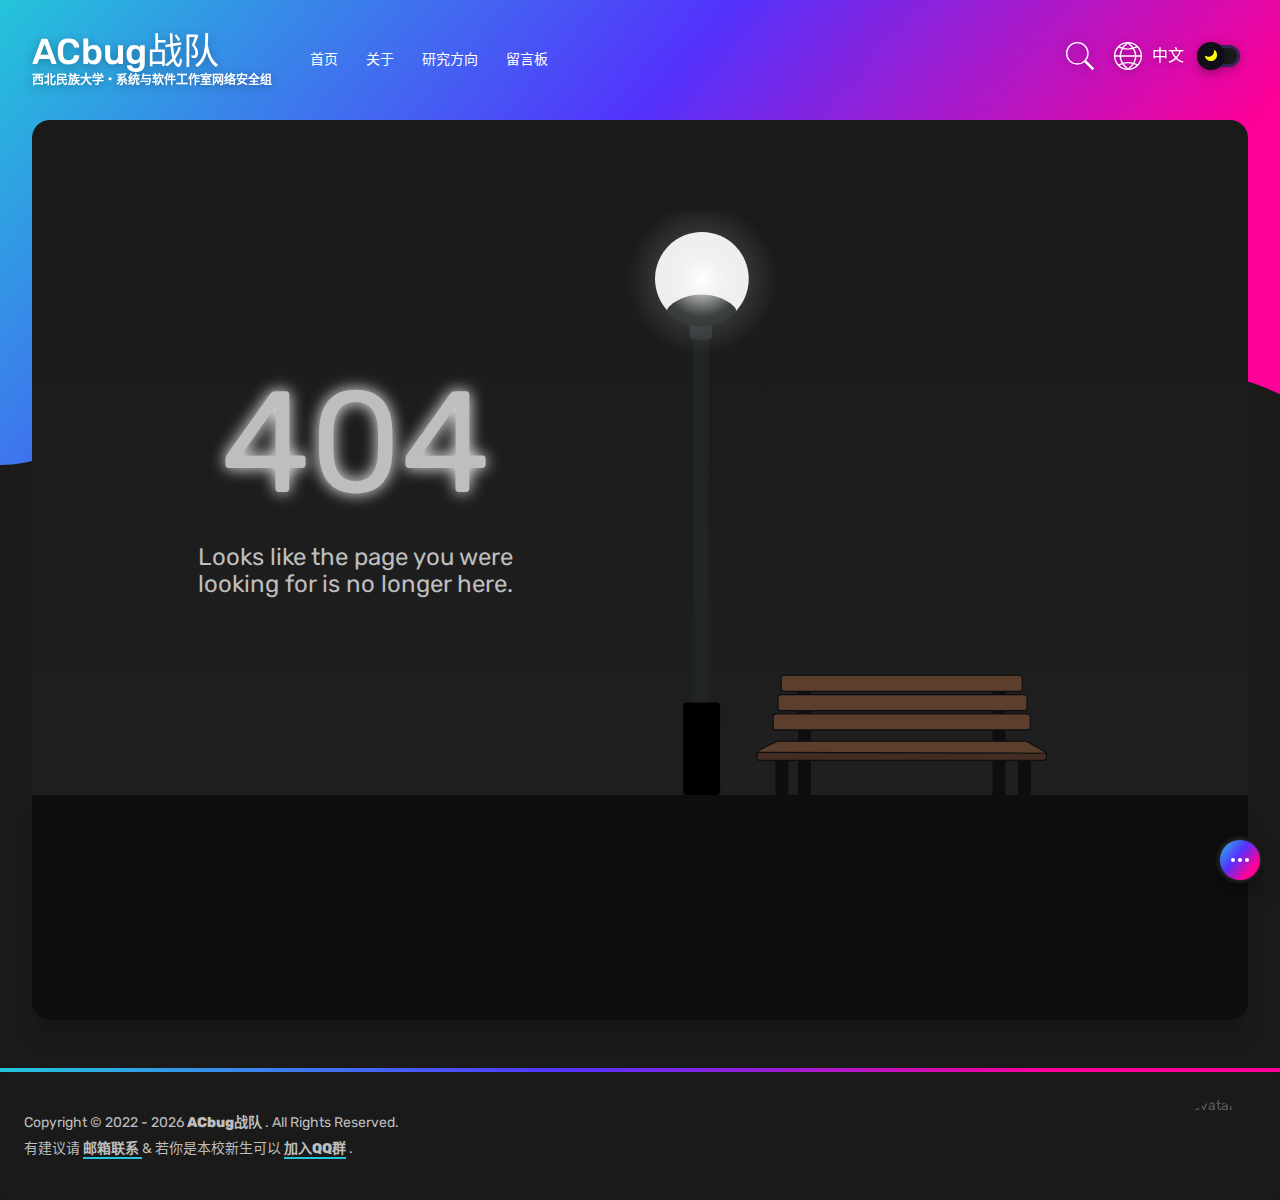
==== about/index.html @ 34d68b8b "Site updated: 2022-09-05 00:40:01" ====
<!DOCTYPE html><html lang="zh-CN"><head><meta charset="utf-8"><meta http-equiv="X-UA-Compatible" content="IE=edge"><meta name="viewport" content="width=device-width,initial-scale=1"><link rel="icon" href="/favicon.ico"><link href="/static/css/chunk-libs.eebac533.css" rel="stylesheet"><link href="/static/css/app.0d31776f.css" rel="stylesheet"><!-- hexo injector head_end start --><script rel="prefetch" async src="https://busuanzi.ibruce.info/busuanzi/2.3/busuanzi.pure.mini.js"></script><script rel="preload" src="https://cdn.bootcdn.net/ajax/libs/prism/1.23.0/components/prism-core.js" data-manual></script><script rel="preload" src="https://cdn.bootcdn.net/ajax/libs/prism/1.23.0/plugins/autoloader/prism-autoloader.js"></script><script rel="preload" src="https://cdn.bootcdn.net/ajax/libs/prism/1.23.0/plugins/toolbar/prism-toolbar.min.js"></script><script rel="preload" src="https://cdn.bootcdn.net/ajax/libs/prism/1.23.0/plugins/copy-to-clipboard/prism-copy-to-clipboard.min.js"></script><script rel="preload" src="https://cdn.bootcdn.net/ajax/libs/blueimp-md5/2.18.0/js/md5.min.js"></script><script rel="preload" src="https://cdn.bootcdn.net/ajax/libs/lodash.js/4.17.21/lodash.min.js"></script><link rel="stylesheet" href="https://cdn.bootcdn.net/ajax/libs/prism/1.23.0/themes/prism.min.css"/><link rel="stylesheet" href="https://cdn.bootcdn.net/ajax/libs/prism/1.23.0/plugins/toolbar/prism-toolbar.min.css"/><link rel="stylesheet" href="https://fonts.loli.net/css?family=Rubik" /><script rel="preload" src="https://img2.i-nmb.cn/Valine.min.js"></script><script rel="preload" src="https://img2.i-nmb.cn/av-min.js"></script><!-- hexo injector head_end end --><meta name="generator" content="Hexo 6.2.0"></head><body id="body-container"><noscript><strong>We're sorry but Aurora Blog doesn't work properly without JavaScript enabled. Please enable it to continue.</strong></noscript><div id="app"></div><script>(function(e){function t(t){for(var a,n,u=t[0],i=t[1],c=t[2],l=0,p=[];l<u.length;l++)n=u[l],Object.prototype.hasOwnProperty.call(o,n)&&o[n]&&p.push(o[n][0]),o[n]=0;for(a in i)Object.prototype.hasOwnProperty.call(i,a)&&(e[a]=i[a]);f&&f(t);while(p.length)p.shift()();return s.push.apply(s,c||[]),r()}function r(){for(var e,t=0;t<s.length;t++){for(var r=s[t],a=!0,n=1;n<r.length;n++){var u=r[n];0!==o[u]&&(a=!1)}a&&(s.splice(t--,1),e=i(i.s=r[0]))}return e}var a={},n={runtime:0},o={runtime:0},s=[];function u(e){return i.p+"static/js/"+({404:"404",about:"about",archives:"archives",categories:"categories",page:"page",post:"post",result:"result",tags:"tags"}[e]||e)+"."+{404:"00d640a8",about:"024aacd1",archives:"574ac664",categories:"90aa5475",page:"a02618ad",post:"cebfbaa4",result:"39470350",tags:"2ad613f5"}[e]+".js"}function i(t){if(a[t])return a[t].exports;var r=a[t]={i:t,l:!1,exports:{}};return e[t].call(r.exports,r,r.exports,i),r.l=!0,r.exports}i.e=function(e){var t=[],r={404:1,about:1,archives:1,categories:1,page:1,post:1,result:1,tags:1};n[e]?t.push(n[e]):0!==n[e]&&r[e]&&t.push(n[e]=new Promise((function(t,r){for(var a="static/css/"+({404:"404",about:"about",archives:"archives",categories:"categories",page:"page",post:"post",result:"result",tags:"tags"}[e]||e)+"."+{404:"1a6cd5bd",about:"32dfa3b0",archives:"c0d49bd5",categories:"10e2be12",page:"749ad047",post:"9f951a60",result:"10e2be12",tags:"10e2be12"}[e]+".css",o=i.p+a,s=document.getElementsByTagName("link"),u=0;u<s.length;u++){var c=s[u],l=c.getAttribute("data-href")||c.getAttribute("href");if("stylesheet"===c.rel&&(l===a||l===o))return t()}var p=document.getElementsByTagName("style");for(u=0;u<p.length;u++){c=p[u],l=c.getAttribute("data-href");if(l===a||l===o)return t()}var f=document.createElement("link");f.rel="stylesheet",f.type="text/css",f.onload=t,f.onerror=function(t){var a=t&&t.target&&t.target.src||o,s=new Error("Loading CSS chunk "+e+" failed.\n("+a+")");s.code="CSS_CHUNK_LOAD_FAILED",s.request=a,delete n[e],f.parentNode.removeChild(f),r(s)},f.href=o;var d=document.getElementsByTagName("head")[0];d.appendChild(f)})).then((function(){n[e]=0})));var a=o[e];if(0!==a)if(a)t.push(a[2]);else{var s=new Promise((function(t,r){a=o[e]=[t,r]}));t.push(a[2]=s);var c,l=document.createElement("script");l.charset="utf-8",l.timeout=120,i.nc&&l.setAttribute("nonce",i.nc),l.src=u(e);var p=new Error;c=function(t){l.onerror=l.onload=null,clearTimeout(f);var r=o[e];if(0!==r){if(r){var a=t&&("load"===t.type?"missing":t.type),n=t&&t.target&&t.target.src;p.message="Loading chunk "+e+" failed.\n("+a+": "+n+")",p.name="ChunkLoadError",p.type=a,p.request=n,r[1](p)}o[e]=void 0}};var f=setTimeout((function(){c({type:"timeout",target:l})}),12e4);l.onerror=l.onload=c,document.head.appendChild(l)}return Promise.all(t)},i.m=e,i.c=a,i.d=function(e,t,r){i.o(e,t)||Object.defineProperty(e,t,{enumerable:!0,get:r})},i.r=function(e){"undefined"!==typeof Symbol&&Symbol.toStringTag&&Object.defineProperty(e,Symbol.toStringTag,{value:"Module"}),Object.defineProperty(e,"__esModule",{value:!0})},i.t=function(e,t){if(1&t&&(e=i(e)),8&t)return e;if(4&t&&"object"===typeof e&&e&&e.__esModule)return e;var r=Object.create(null);if(i.r(r),Object.defineProperty(r,"default",{enumerable:!0,value:e}),2&t&&"string"!=typeof e)for(var a in e)i.d(r,a,function(t){return e[t]}.bind(null,a));return r},i.n=function(e){var t=e&&e.__esModule?function(){return e["default"]}:function(){return e};return i.d(t,"a",t),t},i.o=function(e,t){return Object.prototype.hasOwnProperty.call(e,t)},i.p="/",i.oe=function(e){throw console.error(e),e};var c=window["webpackJsonp"]=window["webpackJsonp"]||[],l=c.push.bind(c);c.push=t,c=c.slice();for(var p=0;p<c.length;p++)t(c[p]);var f=l;r()})([]);</script><script src="/static/js/chunk-libs.dc6146cd.js"></script><script src="/static/js/app.6d2c358d.js"></script></body></html>
---- static/css/chunk-libs.eebac533.css ----
/*! normalize.css v8.0.1 | MIT License | github.com/necolas/normalize.css */html{line-height:1.15;-webkit-text-size-adjust:100%}body{margin:0}main{display:block}h1{font-size:2em;margin:.67em 0}hr{box-sizing:content-box;height:0;overflow:visible}pre{font-family:monospace,monospace;font-size:1em}a{background-color:transparent}abbr[title]{border-bottom:none;text-decoration:underline;-webkit-text-decoration:underline dotted;text-decoration:underline dotted}b,strong{font-weight:bolder}code,kbd,samp{font-family:monospace,monospace;font-size:1em}small{font-size:80%}sub,sup{font-size:75%;line-height:0;position:relative;vertical-align:baseline}sub{bottom:-.25em}sup{top:-.5em}img{border-style:none}button,input,optgroup,select,textarea{font-family:inherit;font-size:100%;line-height:1.15;margin:0}button,input{overflow:visible}button,select{text-transform:none}[type=button],[type=reset],[type=submit],button{-webkit-appearance:button}[type=button]::-moz-focus-inner,[type=reset]::-moz-focus-inner,[type=submit]::-moz-focus-inner,button::-moz-focus-inner{border-style:none;padding:0}[type=button]:-moz-focusring,[type=reset]:-moz-focusring,[type=submit]:-moz-focusring,button:-moz-focusring{outline:1px dotted ButtonText}fieldset{padding:.35em .75em .625em}legend{box-sizing:border-box;color:inherit;display:table;max-width:100%;padding:0;white-space:normal}progress{vertical-align:baseline}textarea{overflow:auto}[type=checkbox],[type=radio]{box-sizing:border-box;padding:0}[type=number]::-webkit-inner-spin-button,[type=number]::-webkit-outer-spin-button{height:auto}[type=search]{-webkit-appearance:textfield;outline-offset:-2px}[type=search]::-webkit-search-decoration{-webkit-appearance:none}::-webkit-file-upload-button{-webkit-appearance:button;font:inherit}details{display:block}summary{display:list-item}[hidden],template{display:none}#nprogress{pointer-events:none}#nprogress .bar{background:#29d;position:fixed;z-index:1031;top:0;left:0;width:100%;height:2px}#nprogress .peg{display:block;position:absolute;right:0;width:100px;height:100%;box-shadow:0 0 10px #29d,0 0 5px #29d;opacity:1;transform:rotate(3deg) translateY(-4px)}#nprogress .spinner{display:block;position:fixed;z-index:1031;top:15px;right:15px}#nprogress .spinner-icon{width:18px;height:18px;box-sizing:border-box;border:2px solid transparent;border-top-color:#29d;border-left-color:#29d;border-radius:50%;-webkit-animation:nprogress-spinner .4s linear infinite;animation:nprogress-spinner .4s linear infinite}.nprogress-custom-parent{overflow:hidden;position:relative}.nprogress-custom-parent #nprogress .bar,.nprogress-custom-parent #nprogress .spinner{position:absolute}@-webkit-keyframes nprogress-spinner{0%{-webkit-transform:rotate(0deg)}to{-webkit-transform:rotate(1turn)}}@keyframes nprogress-spinner{0%{transform:rotate(0deg)}to{transform:rotate(1turn)}}
---- static/css/app.0d31776f.css ----
:root{--max-width:1600px;--gap:2rem;--main-gradient:linear-gradient(130deg,#24c6dc,#5433ff 41.07%,#f09 76.05%);--theme-transition:all 250ms ease}.theme-light{--background-primary:#f1f3f9;--background-primary-alt:#fafafa;--background-secondary:#fff;--background-secondary-alt:#2e3236;--background-trans:rgba(0,0,0,0.15);--text-bright:#000;--text-normal:#333;--text-accent:#e93796;--text-sub-accent:#547ce7;--text-faint:#b2b2b2;--text-dim:#858585;--text-title-h1:#333;--text-title-h2:#333;--text-title-h3:#333;--text-title-h4:#333;--text-title-h5:#333;--text-link:#b4b4b4;--text-a:#db4d52;--text-a-hover:#db4d52;--bg-accent-55:rgba(244,86,157,0.55);--bg-sub-accent-55:rgba(13,185,215,0.55);--bg-accent-05:rgba(244,86,157,0.05);--strong-gradient:linear-gradient(62deg,#188bfd,#a03bff)!important;--gradient-cover:linear-gradient(90deg,hsla(0,0%,98%,0),hsla(0,0%,98%,0.013) 8.1%,hsla(0,0%,98%,0.049) 15.5%,hsla(0,0%,98%,0.104) 22.5%,hsla(0,0%,98%,0.175) 29%,hsla(0,0%,98%,0.259) 35.3%,hsla(0,0%,98%,0.352) 41.2%,hsla(0,0%,98%,0.45) 47.1%,hsla(0,0%,98%,0.55) 52.9%,hsla(0,0%,98%,0.648) 58.8%,hsla(0,0%,98%,0.741) 64.7%,hsla(0,0%,98%,0.825) 71%,hsla(0,0%,98%,0.896) 77.5%,hsla(0,0%,98%,0.951) 84.5%,hsla(0,0%,98%,0.987) 91.9%,var(--background-secondary));--article-cover:linear-gradient(180deg,hsla(0,0%,98%,0),hsla(0,0%,98%,0.013) 8.1%,hsla(0,0%,98%,0.049) 15.5%,hsla(0,0%,98%,0.104) 22.5%,hsla(0,0%,98%,0.175) 29%,hsla(0,0%,98%,0.259) 35.3%,hsla(0,0%,98%,0.352) 41.2%,hsla(0,0%,98%,0.45) 47.1%,hsla(0,0%,98%,0.55) 52.9%,hsla(0,0%,98%,0.648) 58.8%,hsla(0,0%,98%,0.741) 64.7%,hsla(0,0%,98%,0.825) 71%,hsla(0,0%,98%,0.896) 77.5%,hsla(0,0%,98%,0.951) 84.5%,hsla(0,0%,98%,0.987) 91.9%,var(--background-secondary));--accent-shadow:0 20px 25px -5px rgba(232,57,255,0.06),0 10px 10px -5px rgba(53,11,59,0.1);--sub-accent-shadow:0 20px 25px -5px rgba(71,190,255,0.06),0 10px 10px -5px rgba(11,42,59,0.1);--search-modal-key-gradient:linear-gradient(-225deg,#d5dbe4,#f8f8f8);--search-modal-key-shadow:inset 0 -2px 0 0 #cdcde6,inset 0 0 1px 1px #fff,0 1px 2px 1px rgba(30,35,90,0.4);--custom-quote-tip:#7343d5;--custom-quote-warning:#e98503;--custom-quote-danger:#dd2500;--custom-quote:#e93796}.theme-dark,.theme-light{--trans-ease:all 250ms ease}.theme-dark{--background-primary:#1a1a1a;--background-primary-alt:#0d0b12;--background-secondary:#212121;--background-secondary-alt:#0d0b12;--background-trans:hsla(0,0%,100%,0.15);--skeleton-bg:#2e2e2e;--skeleton-hl:#363636;--text-bright:#fff;--text-normal:#bebebe;--text-accent:#0fb6d6;--text-sub-accent:#f4569d;--text-dim:#6d6d6d;--text-faint:#7aa2f7;--text-title-h1:var(--text-accent);--text-title-h2:#cbdbe5;--text-title-h3:#cbdbe5;--text-title-h4:#cbdbe5;--text-title-h5:#cbdbe5;--text-link:#b4b4b4;--text-a:#6bcafb;--text-a-hover:#6bcafb;--bg-sub-accent-55:rgba(244,86,157,0.55);--bg-accent-55:rgba(13,185,215,0.55);--bg-accent-05:rgba(14,210,247,0.05);--strong-gradient:linear-gradient(62deg,#87c2fd,#dcb9fc)!important;--gradient-cover:linear-gradient(90deg,rgba(33,33,33,0),rgba(33,33,33,0.013) 8.1%,rgba(33,33,33,0.049) 15.5%,rgba(33,33,33,0.104) 22.5%,rgba(33,33,33,0.175) 29%,rgba(33,33,33,0.259) 35.3%,rgba(33,33,33,0.352) 41.2%,rgba(33,33,33,0.45) 47.1%,rgba(33,33,33,0.55) 52.9%,rgba(33,33,33,0.648) 58.8%,rgba(33,33,33,0.741) 64.7%,rgba(33,33,33,0.825) 71%,rgba(33,33,33,0.896) 77.5%,rgba(33,33,33,0.951) 84.5%,rgba(33,33,33,0.987) 91.9%,var(--background-secondary));--article-cover:linear-gradient(180deg,rgba(33,33,33,0),rgba(33,33,33,0.013) 8.1%,rgba(33,33,33,0.049) 15.5%,rgba(33,33,33,0.104) 22.5%,rgba(33,33,33,0.175) 29%,rgba(33,33,33,0.259) 35.3%,rgba(33,33,33,0.352) 41.2%,rgba(33,33,33,0.45) 47.1%,rgba(33,33,33,0.55) 52.9%,rgba(33,33,33,0.648) 58.8%,rgba(33,33,33,0.741) 64.7%,rgba(33,33,33,0.825) 71%,rgba(33,33,33,0.896) 77.5%,rgba(33,33,33,0.951) 84.5%,rgba(33,33,33,0.987) 91.9%,var(--background-secondary));--accent-shadow:0 20px 25px -5px rgba(11,42,59,0.35),0 10px 10px -5px rgba(11,42,59,0.14);--sub-accent-shadow:0 20px 25px -5px rgba(53,11,59,0.35),0 10px 10px -5px rgba(53,11,59,0.14);--search-modal-key-gradient:linear-gradient(-225deg,#3f3e3e,#2c2c2c);--search-modal-key-shadow:inset 0 -2px 0 0 #363636,inset 0 0 1px 1px #2e2e2e,0 1px 2px 1px rgba(30,35,90,0.4);--custom-quote-tip:#8d53ff;--custom-quote-warning:#cbcb00;--custom-quote-danger:#dd2500;--custom-quote:#5dc3d9}.ob-text-bright{color:var(--text-bright)}.ob-drop-shadow{filter:drop-shadow(0 2px 5px rgba(0,0,0,.3))}.ob-hz-thumbnail{max-width:120%}.ob-gradient-plate{width:calc(100% - .5rem);height:calc(100% - .5rem);margin:.25rem}.ob-gradient-cut-plate{top:8%;width:calc(100% - .5rem);height:calc(92% - .5rem);margin:.25rem}.ob-avatar{height:7rem;width:7rem}.footer-avatar,.ob-avatar{margin:0;--tw-shadow:0 20px 25px -5px rgba(0,0,0,0.1),0 10px 10px -5px rgba(0,0,0,0.04);box-shadow:var(--tw-ring-offset-shadow,0 0 transparent),var(--tw-ring-shadow,0 0 transparent),var(--tw-shadow)}.footer-avatar{height:5rem;opacity:.4;width:5rem}.diamond-avatar{-webkit-clip-path:polygon(50% 3%,91% 25%,91% 75%,50% 97%,9% 75%,9% 25%);clip-path:polygon(50% 3%,91% 25%,91% 75%,50% 97%,9% 75%,9% 25%)}.circle-avatar{border-radius:9999px}.circle-avatar,.rounded-avatar{border-color:var(--background-primary);border-width:6px}.rounded-avatar{border-radius:1rem}.animation-text{-webkit-background-clip:text;-webkit-text-fill-color:transparent;-webkit-box-decoration-break:clone;background-color:#ccc;background-image:linear-gradient(90deg,#ccc,#fff,#ccc);-webkit-animation:SkeletonLoading 1.5s ease-in-out 0s infinite normal none running;animation:SkeletonLoading 1.5s ease-in-out 0s infinite normal none running}.inverted-main-grid,.main-grid{display:flex;flex-direction:column}@media (min-width:1024px){.main-grid{display:grid;gap:var(--gap);grid-template-columns:minmax(0,1fr) 320px}.inverted-main-grid{display:grid;gap:var(--gap);grid-template-columns:245px minmax(0,1fr)}}.tab{background-color:var(--background-secondary);border-radius:1rem;display:flex;flex-direction:row;flex-wrap:wrap;margin-bottom:2rem;overflow-y:hidden;padding-left:1.5rem;padding-right:3rem;--tw-shadow:0 4px 6px -1px rgba(0,0,0,0.1),0 2px 4px -1px rgba(0,0,0,0.06);box-shadow:var(--tw-ring-offset-shadow,0 0 transparent),var(--tw-ring-shadow,0 0 transparent),var(--tw-shadow);height:3.5rem;transition:height .4s ease}.tab.expanded-tab{overflow-y:initial;height:auto}.tab li{cursor:pointer;margin-top:1rem;margin-bottom:1rem;margin-right:.75rem}.tab li:hover{opacity:.5}.tab li.active{--tw-shadow:0 10px 15px -3px rgba(0,0,0,0.1),0 4px 6px -2px rgba(0,0,0,0.05);box-shadow:var(--tw-ring-offset-shadow,0 0 transparent),var(--tw-ring-shadow,0 0 transparent),var(--tw-shadow);--tw-text-opacity:1;color:rgba(255,255,255,var(--tw-text-opacity));text-shadow:0 2px 2px rgba(0,0,0,.5)}.tab li span{background-color:var(--background-primary);border-top-left-radius:.375rem;border-bottom-left-radius:.375rem;font-size:.875rem;line-height:1.25rem;padding-top:.5rem;padding-bottom:.5rem;padding-left:.75rem;padding-right:.75rem;text-align:center;white-space:nowrap}.tab li span.first-tab{border-radius:.375rem;padding-left:1.5rem;padding-right:1.5rem}.tab li b{background-color:var(--background-primary);border-top-right-radius:.375rem;border-bottom-right-radius:.375rem;font-size:.875rem;line-height:1.25rem;opacity:.7;padding-top:.5rem;padding-bottom:.5rem;padding-left:.5rem;padding-right:.5rem;text-align:center;color:var(--text-accent);white-space:nowrap}.tab-expander{cursor:pointer;position:absolute;top:1.25rem;right:1.25rem;stroke:currentColor;color:var(--text-bright);opacity:.8}.tab-expander:hover{opacity:.5}.tab-expander svg{transition:transform .4s ease}.tab-expander.expanded svg{transform:rotate(180deg)}#loading-bar-wrapper #nprogress{pointer-events:none}#loading-bar-wrapper #nprogress .bar{background:var(--main-gradient);position:absolute;z-index:3000;top:0;left:0;width:100%;height:8px}#loading-bar-wrapper #nprogress .peg{display:none;position:absolute;right:0;width:100px;height:8px;opacity:0;box-shadow:none;transform:rotate(3deg) translateY(-4px)}#loading-bar-wrapper #nprogress .spinner{display:block;position:fixed;z-index:3000;top:15px;right:15px}#loading-bar-wrapper #nprogress .spinner-icon{width:18px;height:18px;box-sizing:border-box;border:2px solid transparent;border-top-color:var(--text-accent);border-left-color:var(--text-accent);border-radius:50%;-webkit-animation:nprogress-spinner .4s linear infinite;animation:nprogress-spinner .4s linear infinite}@-webkit-keyframes nprogress-spinner{to{-webkit-transform:rotate(1turn)}0%{transform:rotate(0)}to{transform:rotate(1turn)}}#loading-bar-wrapper{position:fixed;width:100px;top:8px;left:50%;transform:translateX(-50%);height:8px;border-radius:8px;z-index:2000;background:transparent;overflow:hidden}#loading-bar-wrapper.nprogress-custom-parent{background:var(--background-secondary);box-shadow:0 1px 2px 0 rgba(0,0,0,.1)}a:hover{opacity:.5}a{transition-property:all;transition-timing-function:cubic-bezier(.4,0,.2,1);transition-duration:.15s}

/*! tailwindcss v2.1.2 | MIT License | https://tailwindcss.com */

/*! modern-normalize v1.1.0 | MIT License | https://github.com/sindresorhus/modern-normalize */html{-moz-tab-size:4;-o-tab-size:4;tab-size:4;line-height:1.15;-webkit-text-size-adjust:100%}body{margin:0;font-family:system-ui,-apple-system,Segoe UI,Roboto,Helvetica,Arial,sans-serif,Apple Color Emoji,Segoe UI Emoji}hr{height:0;color:inherit}abbr[title]{-webkit-text-decoration:underline dotted;text-decoration:underline dotted}b,strong{font-weight:bolder}code,kbd,pre,samp{font-family:ui-monospace,SFMono-Regular,Consolas,Liberation Mono,Menlo,monospace;font-size:1em}small{font-size:80%}sub,sup{font-size:75%;line-height:0;position:relative;vertical-align:baseline}sub{bottom:-.25em}sup{top:-.5em}table{text-indent:0;border-color:inherit}button,input,optgroup,select,textarea{font-family:inherit;font-size:100%;line-height:1.15;margin:0}button,select{text-transform:none}[type=button],[type=reset],button{-webkit-appearance:button}legend{padding:0}progress{vertical-align:baseline}[type=search]{-webkit-appearance:textfield;outline-offset:-2px}summary{display:list-item}blockquote,dd,dl,figure,h1,h2,h3,h4,h5,h6,hr,p,pre{margin:0}button{background-color:transparent;background-image:none}button:focus{outline:1px dotted;outline:5px auto -webkit-focus-ring-color}fieldset,ol,ul{margin:0;padding:0}ol,ul{list-style:none}html{font-family:ui-sans-serif,system-ui,-apple-system,BlinkMacSystemFont,Segoe UI,Roboto,Helvetica Neue,Arial,Noto Sans,sans-serif,Apple Color Emoji,Segoe UI Emoji,Segoe UI Symbol,Noto Color Emoji;line-height:1.5}body{font-family:inherit;line-height:inherit}*,:after,:before{box-sizing:border-box;border-width:0;border-style:solid;border-color:#e5e7eb}hr{border-top-width:1px}img{border-style:solid}textarea{resize:vertical}input::-moz-placeholder,textarea::-moz-placeholder{opacity:1;color:#9ca3af}input:-ms-input-placeholder,textarea:-ms-input-placeholder{opacity:1;color:#9ca3af}input::placeholder,textarea::placeholder{opacity:1;color:#9ca3af}button{cursor:pointer}table{border-collapse:collapse}h1,h2,h3,h4,h5,h6{font-size:inherit;font-weight:inherit}a{color:inherit;text-decoration:inherit}button,input,optgroup,select,textarea{padding:0;line-height:inherit;color:inherit}code,kbd,pre,samp{font-family:ui-monospace,SFMono-Regular,Menlo,Monaco,Consolas,Liberation Mono,Courier New,monospace}audio,canvas,embed,iframe,img,object,svg,video{display:block;vertical-align:middle}img,video{max-width:100%;height:auto}.container{width:100%}@media (min-width:640px){.container{max-width:640px}}@media (min-width:768px){.container{max-width:768px}}@media (min-width:1024px){.container{max-width:1024px}}@media (min-width:1280px){.container{max-width:1280px}}@media (min-width:1536px){.container{max-width:1536px}}.article-container{border-radius:1rem;height:100%;list-style-type:none;position:relative}.article-container:hover .article-tag{transform:translateY(-60%)}.article-container:hover .article,.article-container:hover .feature-article{transform:scale(1.015)}.article-container .article-tag{border-radius:.375rem;display:flex;align-items:flex-start;font-weight:700;font-size:.875rem;line-height:1.25rem;padding-left:.25rem;padding-right:.25rem;padding-top:.25rem;padding-bottom:.75rem;position:absolute;left:1.5rem;top:-.25rem;--tw-shadow:0 10px 15px -3px rgba(0,0,0,0.1),0 4px 6px -2px rgba(0,0,0,0.05);box-shadow:var(--tw-ring-offset-shadow,0 0 transparent),var(--tw-ring-shadow,0 0 transparent),var(--tw-shadow);--tw-text-opacity:1;color:rgba(255,255,255,var(--tw-text-opacity));text-transform:uppercase;--tw-translate-x:0;--tw-translate-y:0;--tw-rotate:0;--tw-skew-x:0;--tw-skew-y:0;--tw-scale-x:1;--tw-scale-y:1;transform:translateX(var(--tw-translate-x)) translateY(var(--tw-translate-y)) rotate(var(--tw-rotate)) skewX(var(--tw-skew-x)) skewY(var(--tw-skew-y)) scaleX(var(--tw-scale-x)) scaleY(var(--tw-scale-y));background:var(--main-gradient);z-index:0;transition:transform .2s ease-in-out}.article-container .article-tag>b{border-radius:.25rem;padding-top:.25rem;padding-bottom:.25rem;padding-left:.75rem;padding-right:.75rem;stroke:currentColor;--tw-text-opacity:1;color:rgba(255,255,255,var(--tw-text-opacity));width:100%;height:100%;text-shadow:0 2px 2px rgba(0,0,0,.5);background:rgba(0,0,0,.5)}.article{background-color:var(--background-secondary);border-radius:1rem;display:grid;height:100%;overflow:hidden;position:relative;top:0;--tw-shadow:0 10px 15px -3px rgba(0,0,0,0.1),0 4px 6px -2px rgba(0,0,0,0.05);box-shadow:var(--tw-ring-offset-shadow,0 0 transparent),var(--tw-ring-shadow,0 0 transparent),var(--tw-shadow);z-index:10;grid-template-rows:repeat(3,minmax(0,1fr));transition:transform .2s ease-in-out}.article .article-thumbnail{position:relative;grid-row:span 1/span 1}.article .article-thumbnail img{background-repeat:no-repeat;background-size:cover;border-radius:1rem;display:block;height:120%;-o-object-fit:cover;object-fit:cover;position:absolute;width:100%;z-index:20}.article .article-thumbnail .thumbnail-screen{height:120%;opacity:.4;pointer-events:none;position:absolute;left:0;width:100%;z-index:30;max-width:120%;mix-blend-mode:screen}.article .article-thumbnail:after{pointer-events:none;content:"";position:absolute;z-index:35;top:13%;left:0;height:120%;width:100%;background:var(--article-cover)}.article .article-content{background-color:transparent;display:flex;flex-direction:column;padding-left:1.5rem;padding-right:1.5rem;padding-bottom:1.5rem;position:relative;z-index:40;grid-row:span 2/span 2}.article .article-content span{filter:drop-shadow(0 2px 1px rgba(0,0,0,.1))}.article .article-content span b{font-size:.75rem;line-height:1rem;color:var(--text-accent);text-transform:uppercase}.article .article-content span ul{display:inline-flex;font-size:.75rem;line-height:1rem;padding-left:1rem}.article .article-content span ul li{margin-right:.75rem}.article .article-content h1{font-weight:800;font-size:1.5rem;line-height:2rem;margin-bottom:1.5rem;color:var(--text-bright)}@media (min-width:1024px){.article .article-content h1{margin-top:1rem;margin-bottom:2rem}}.article .article-content p{font-size:.875rem;line-height:1.25rem;margin-bottom:.5rem;padding-bottom:1rem}@media (min-width:1024px){.article .article-content p{font-size:1rem;line-height:1.5rem;margin-bottom:.5rem;padding-bottom:1.5rem}}.article .article-content .article-footer{display:flex;align-items:flex-end;align-content:flex-end;justify-content:flex-start;flex:1 1 0%;font-size:.875rem;line-height:1.25rem;width:100%}.article .article-content .article-footer img{border-radius:9999px;margin-right:.5rem;height:28px;width:28px}.feature-article{background-color:var(--background-secondary);border-radius:1rem;display:grid;overflow:hidden;position:relative;top:0;--tw-shadow:0 10px 15px -3px rgba(0,0,0,0.1),0 4px 6px -2px rgba(0,0,0,0.05);box-shadow:var(--tw-ring-offset-shadow,0 0 transparent),var(--tw-ring-shadow,0 0 transparent),var(--tw-shadow);z-index:10;grid-template-rows:repeat(3,minmax(0,1fr))}@media (min-width:1024px){.feature-article{height:28rem;width:100%;grid-template-columns:repeat(2,minmax(0,1fr));grid-template-rows:none}}.feature-article{transition:transform .2s ease-in-out}.feature-article .feature-thumbnail{position:relative;grid-row:span 1/span 1}@media (min-width:1024px){.feature-article .feature-thumbnail{grid-row:auto}}.feature-article .feature-thumbnail img{background-repeat:no-repeat;background-size:cover;display:block;height:120%;-o-object-fit:cover;object-fit:cover;position:absolute;left:0;width:100%;z-index:20}@media (min-width:1024px){.feature-article .feature-thumbnail img{height:28rem;width:120%}}.feature-article .feature-thumbnail span{height:120%;opacity:.4;pointer-events:none;position:absolute;left:0;width:100%;z-index:30}@media (min-width:1024px){.feature-article .feature-thumbnail span{height:28rem;width:120%}}.feature-article .feature-thumbnail:after{pointer-events:none;content:"";position:absolute;z-index:35;left:71%;top:0;height:100%;width:50%;background:var(--gradient-cover)}.feature-article .feature-content{display:flex;flex-direction:column;padding-left:1.5rem;padding-right:1.5rem;padding-bottom:1.5rem;position:relative;z-index:40;grid-row:span 2/span 2}@media (min-width:1024px){.feature-article .feature-content{padding:3rem;grid-row:auto}}.feature-article .feature-content b{color:var(--text-accent);text-transform:uppercase}.feature-article .feature-content ul{display:inline-flex;padding-left:1rem}.feature-article .feature-content ul li{margin-right:.75rem}.feature-article .feature-content h1{font-weight:800;font-size:1.5rem;line-height:2rem;margin-bottom:1.5rem;color:var(--text-bright)}@media (min-width:1024px){.feature-article .feature-content h1{font-size:2.25rem;line-height:2.5rem;margin-top:1rem;margin-bottom:2rem}}.feature-article .feature-content p{font-size:1rem;line-height:1.5rem;margin-bottom:.5rem;padding-bottom:1rem}@media (min-width:1024px){.feature-article .feature-content p{font-size:1.125rem;line-height:1.75rem;margin-bottom:.5rem;padding-bottom:1.5rem}}.feature-article .feature-content .article-footer{display:flex;align-items:flex-end;align-content:flex-end;justify-content:flex-start;flex:1 1 0%;font-size:.875rem;line-height:1.25rem;width:100%}.feature-article .feature-content .article-footer img{border-radius:9999px;margin-right:.5rem;height:28px;width:28px}.thumbnail-screen{max-width:120%;mix-blend-mode:screen}@media (max-width:1023px){.feature-article>div:first-of-type:after{top:13%;left:0;height:120%;width:100%;background:var(--article-cover)}}.post-html{background-color:var(--background-secondary);border-radius:1rem;margin-bottom:2rem;padding:1rem;--tw-shadow:0 20px 25px -5px rgba(0,0,0,0.1),0 10px 10px -5px rgba(0,0,0,0.04);box-shadow:var(--tw-ring-offset-shadow,0 0 transparent),var(--tw-ring-shadow,0 0 transparent),var(--tw-shadow)}@media (min-width:1024px){.post-html{margin-bottom:0;padding:3.5rem}}.post-html h1,.post-html h2,.post-html h3,.post-html h4,.post-html h5,.post-html h6{display:flex;align-items:center;margin-bottom:1rem;padding-bottom:.5rem;padding-top:1.75rem;position:relative;color:var(--text-bright);font-weight:600}.post-html h1:after,.post-html h2:after,.post-html h3:after,.post-html h4:after,.post-html h5:after,.post-html h6:after{border-radius:9999px;height:.25rem;position:absolute;bottom:0;width:6rem;content:"";background:var(--main-gradient)}.post-html h1{font-size:1.875rem;line-height:2.25rem}@media (min-width:1024px){.post-html h1{font-size:2.25rem;line-height:2.5rem}}.post-html h2{font-size:1.5rem;line-height:2rem}@media (min-width:1024px){.post-html h2{font-size:1.875rem;line-height:2.25rem}}.post-html h3{font-size:1.25rem;line-height:1.75rem}@media (min-width:1024px){.post-html h3{font-size:1.5rem;line-height:2rem}}.post-html h4{font-size:1.125rem;line-height:1.75rem}@media (min-width:1024px){.post-html h4{font-size:1.25rem;line-height:1.75rem}}.post-html h5{font-size:1rem;line-height:1.5rem}@media (min-width:1024px){.post-html h5{font-size:1.125rem;line-height:1.75rem}}.post-html h6{font-size:1rem;line-height:1.5rem}.post-html p{margin-top:1.5rem;margin-bottom:1.5rem}.post-html ul{margin:1.5rem 0}.post-html ul ul{position:relative;margin:0}.post-html ul>li>ul:before{content:"";border-left:1px solid var(--text-accent);position:absolute;opacity:.35;left:-1em;top:0;bottom:0}.post-html ol li,.post-html ul li{margin-left:2rem}.post-html ol ul,.post-html ol ul ul,.post-html ul,.post-html ul ul,.post-html ul ul ul{list-style:none}.post-html li>p{display:inline-block;margin-top:0;margin-bottom:0}.post-html ul li:before{content:"•";color:var(--text-accent);display:inline-block;width:1em;margin-left:-1.15em;padding:0;font-weight:700;text-shadow:0 0 .5em var(--accent-2)}.post-html ul ul li:before,.post-html ul ul ul li:before{content:"•"}.post-html ol{list-style:none;counter-reset:li}.post-html ol>li{counter-increment:li}.post-html ol>li:before,.post-html ul ol>li:before,.post-html ul ul ol>li:before,.post-html ul ul ul ol>li:before{content:"." counter(li);color:var(--text-accent);font-weight:400;display:inline-block;width:1em;margin-left:-1.5em;margin-right:.5em;text-align:right;direction:rtl;overflow:visible;word-break:keep-all;white-space:nowrap}.post-html blockquote{-webkit-margin-start:0;margin-inline-start:0}.post-html .custom-quote,.post-html blockquote{position:relative;padding:.5rem 1rem .5rem 2rem;color:var(--text-normal);border-top-right-radius:5px;border-bottom-right-radius:5px;margin-bottom:2em;margin-top:2em;margin-right:0!important;border-left:3px var(--text-accent) solid;border-top:transparent;border-bottom:transparent;border-right:transparent;background:linear-gradient(135deg,var(--background-primary),var(--background-primary) 41.07%,var(--background-secondary) 76.05%,var(--background-secondary))}.post-html .custom-quote:before,.post-html blockquote:before{content:"";position:absolute;top:0;left:0;height:2px;width:76%;background:linear-gradient(90deg,var(--text-accent),var(--background-secondary) 76.05%)}.post-html .custom-quote:after,.post-html blockquote:after{content:"";position:absolute;bottom:0;left:0;height:2px;width:45%;background:linear-gradient(90deg,var(--text-accent),var(--background-primary) 45%)}.post-html .custom-blockquote-svg,.post-html .custom-quote-svg{display:flex;justify-content:center;align-items:center;position:absolute;top:-.65rem;left:-1rem;height:2.3rem;width:2.3rem;fill:currentColor;stroke:var(--background-secondary);overflow:hidden}.post-html .custom-blockquote-svg svg,.post-html .custom-quote-svg svg{height:100%;width:100%}.post-html .custom-blockquote-svg{color:var(--text-accent)}.post-html .custom-quote.tip .custom-quote-svg{color:var(--custom-quote-tip)}.post-html .custom-quote.tip{border-left:3px solid var(--custom-quote-tip)!important}.post-html .custom-quote.tip .custom-quote-title{color:var(--custom-quote-tip)}.post-html .custom-quote.tip:after,.post-html .custom-quote.tip:before{background:linear-gradient(90deg,var(--custom-quote-tip),var(--background-primary))}.post-html .custom-quote.warning .custom-quote-svg{color:var(--custom-quote-warning)}.post-html .custom-quote.warning{border-left:3px solid var(--custom-quote-warning)!important}.post-html .custom-quote.warning .custom-quote-title{color:var(--custom-quote-warning)}.post-html .custom-quote.warning:after,.post-html .custom-quote.warning:before{background:linear-gradient(90deg,var(--custom-quote-warning),var(--background-primary))}.post-html .custom-quote.danger .custom-quote-svg{color:var(--custom-quote-danger)}.post-html .custom-quote.danger{border-left:3px solid var(--custom-quote-danger)!important}.post-html .custom-quote.danger .custom-quote-title{color:var(--custom-quote-danger)}.post-html .custom-quote.danger:after,.post-html .custom-quote.danger:before{background:linear-gradient(90deg,var(--custom-quote-danger),var(--background-primary))}.post-html .custom-details{border-radius:.75rem;padding:1rem;background:linear-gradient(135deg,var(--background-primary),var(--background-primary) 41.07%,var(--background-secondary) 76.05%,var(--background-secondary))}.post-html .custom-details summary{border-radius:.5rem;cursor:pointer;transition-property:all;transition-timing-function:cubic-bezier(.4,0,.2,1);transition-duration:.15s;-webkit-touch-callout:none;-webkit-user-select:none;-moz-user-select:none;-ms-user-select:none;user-select:none;padding:.5rem 1.2rem;background:linear-gradient(135deg,var(--bg-accent-55),transparent 46.07%);opacity:1}.post-html .custom-details summary:hover{opacity:.6}.post-html strong{-webkit-background-clip:text;-webkit-text-fill-color:transparent;padding:0 .1rem;color:#7aa2f7;background-color:#7aa2f7;background-image:var(--strong-gradient)}.post-html strong::-moz-selection{-webkit-text-fill-color:var(--text-faint)}.post-html strong::selection{-webkit-text-fill-color:var(--text-faint)}.post-html table{border-collapse:collapse;margin:1rem 0;display:block;overflow-x:auto}.post-html th{background-color:var(--background-secondary)}.post-html td,.post-html th{border:1px solid var(--background-primary-alt)!important}.post-html td,.post-html th{padding:.6em 1em}.post-html tr{border-top:1px solid var(--background-primary-alt)!important;background-color:var(--background-primary)}.post-html tr:nth-child(2n){background-color:var(--background-secondary)}.post-html em{color:#bb9af7!important;font-family:OperatorMonoSSmLig-Book,Rubik!important}.post-html a{text-shadow:-1px -1px 2px var(--background-primary),-1px 1px 2px var(--background-primary),1px -1px 2px var(--background-primary),1px 1px 2px var(--background-primary);-webkit-text-fill-color:var(--text-bright);background-position:0 100%;background-repeat:repeat-x;background-size:5px 5px;text-decoration:none;transition:all .35s ease;background-image:linear-gradient(180deg,var(--bg-sub-accent-55) 0,var(--bg-sub-accent-55))}.post-html a strong{-webkit-background-clip:initial;-webkit-text-fill-color:initial;color:inherit;background-color:initial;background-image:none}.post-html a:hover{text-shadow:-1px -1px 2px var(--background-modifier-border),-1px 1px 2px var(--background-modifier-border),1px -1px 2px var(--background-modifier-border),1px 1px 2px var(--background-modifier-border);-webkit-text-fill-color:var(--text-bright);background-size:4px 50px}.post-html svg{display:inline-block}.post-html hr{position:relative;-webkit-margin-before:0;margin-block-start:0;-webkit-margin-after:0;margin-block-end:0;border:none;height:1px;padding:2.5em 0}.post-html hr:before{content:"§";display:inline-block;position:absolute;left:50%;transform:translate(-50%,-44%) rotate(60deg);transform-origin:50% 50%;padding:.25rem;color:var(--text-sub-accent);background-color:var(--background-secondary);z-index:10;border-radius:60%}.post-html hr:after{position:absolute;content:"";top:0;left:50%;transform:translateX(-50%);background:var(--main-gradient);height:3px;width:26%;border-radius:9999px;opacity:.26;margin:2.5em auto}.post-html pre{overflow:auto!important;overflow-wrap:normal!important}.post-html pre code{padding:0}.post-html code{color:var(--text-normal);margin:0;font-size:.85em;border-radius:3px;overflow-wrap:break-word;background-color:var(--bg-accent-05);word-wrap:break-word;padding:.1rem .3rem;border-radius:.3rem;color:var(--text-accent)!important}.post-header{margin-bottom:1rem}.post-header .post-labels{position:relative;bottom:-.375rem}.post-header .post-labels>b{border-radius:.375rem;display:inline-flex;font-size:.75rem;line-height:1rem;opacity:.9;padding:.125rem;--tw-text-opacity:1;color:rgba(255,255,255,var(--tw-text-opacity));text-transform:uppercase;text-shadow:0 2px 2px rgba(0,0,0,.5)}.post-header .post-labels ul{display:inline-flex;padding-left:.5rem}.post-header .post-labels ul li{font-size:.875rem;line-height:1.25rem;margin-right:.75rem;opacity:.7;--tw-text-opacity:1;color:rgba(255,255,255,var(--tw-text-opacity));text-shadow:0 2px 2px rgba(0,0,0,.5)}.post-header .post-title{margin-top:.5rem;margin-bottom:1rem;font-size:clamp(1.2rem,calc(1rem + 3.5vw),4rem);text-shadow:0 2px 2px rgba(0,0,0,.5);line-height:1.1}.post-header .post-stats{display:none;flex-direction:row;font-size:.875rem;line-height:1.25rem;margin-right:1rem}@media (min-width:1024px){.post-header .post-stats{display:flex;font-size:1rem;line-height:1.5rem}}.post-header .post-stats>span{opacity:.8;padding-right:1rem;stroke:currentColor;--tw-text-opacity:1;color:rgba(255,255,255,var(--tw-text-opacity))}.post-footer,.post-header .post-stats>span{display:flex;flex-direction:row;align-items:center}.post-footer{justify-content:flex-start;font-size:.875rem;line-height:1.25rem;margin-right:1rem}@media (min-width:1024px){.post-footer{font-size:1rem;line-height:1.5rem}}.post-footer img{border-radius:9999px;margin-right:.5rem;height:28px;width:28px}.sidebar-box{background-color:var(--background-secondary);border-radius:1rem;margin-bottom:2rem;padding:2rem;position:relative;--tw-shadow:0 20px 25px -5px rgba(0,0,0,0.1),0 10px 10px -5px rgba(0,0,0,0.04);box-shadow:var(--tw-ring-offset-shadow,0 0 transparent),var(--tw-ring-shadow,0 0 transparent),var(--tw-shadow);width:100%}.modal--active{overflow:hidden!important}#search-modal{--search-modal-height:600px;--search-modal-searchbox-height:56px;--search-modal-spacing:12px;--search-modal-footer-height:44px;height:100vh;position:fixed;top:0;left:0;width:100vw;transition-property:background-color,border-color,color,fill,stroke;transition-timing-function:cubic-bezier(.4,0,.2,1);transition-duration:.15s;background-color:rgba(26,26,26,.8);z-index:250}#search-modal .search-container{background-color:var(--background-primary);border-radius:1rem;margin-right:.5rem;margin-left:.5rem;margin-top:4rem;margin-bottom:auto;max-width:36rem;position:relative;--tw-shadow:0 25px 50px -12px rgba(0,0,0,0.25);box-shadow:var(--tw-ring-offset-shadow,0 0 transparent),var(--tw-ring-shadow,0 0 transparent),var(--tw-shadow)}@media (min-width:1024px){#search-modal .search-container{margin-right:auto;margin-left:auto}}#search-modal .search-form{background-color:var(--background-secondary);border-color:var(--text-accent);border-radius:.75rem;border-width:2px;display:flex;align-items:center;height:3.5rem;padding-top:0;padding-bottom:0;padding-left:.75rem;padding-right:.75rem;position:relative;--tw-shadow:0 4px 6px -1px rgba(0,0,0,0.1),0 2px 4px -1px rgba(0,0,0,0.06);box-shadow:var(--tw-ring-offset-shadow,0 0 transparent),var(--tw-ring-shadow,0 0 transparent),var(--tw-shadow);width:100%}#search-modal .search-form button:hover{color:var(--search-modal-highlight)}#search-modal .search-input{background-color:transparent;flex:1 1 0%;height:100%;font-size:1.25rem;line-height:1.75rem;outline:2px solid transparent;outline-offset:2px;padding-left:.5rem;width:80%}#search-modal .search-btn,#search-modal .search-input{-webkit-appearance:none;-moz-appearance:none;appearance:none;border-width:0;--tw-text-opacity:1;color:rgba(156,163,175,var(--tw-text-opacity))}#search-modal .search-btn{background-image:none;border-radius:9999px;cursor:pointer;padding:.125rem}#search-modal .search-dropdown{margin-top:.5rem;overflow-y:auto;padding-left:1rem;padding-right:1rem;min-height:var(--search-modal-spacing);max-height:calc(var(--search-modal-height) - var(--search-modal-searchbox-height) - var(--search-modal-spacing) - var(--search-modal-footer-height));scrollbar-color:var(--search-modal-muted-color) var(--search-modal-background);scrollbar-width:thin}#search-modal .search-hit-label{background-color:var(--background-primary);font-weight:600;font-size:.875rem;line-height:1.25rem;padding-left:.25rem;padding-right:.25rem;padding-top:.5rem;padding-bottom:.5rem;position:sticky;top:0;color:var(--text-accent);z-index:10}#search-modal .search-hit{border-radius:.25rem;display:flex;padding-bottom:.5rem;position:relative}#search-modal .search-hit:last-of-type{padding-bottom:1rem}#search-modal .search-hit a{background-color:var(--background-secondary);border-color:var(--background-secondary);border-radius:.5rem;border-width:2px;box-sizing:border-box;display:block;padding-left:.75rem;--tw-shadow:0 4px 6px -1px rgba(0,0,0,0.1),0 2px 4px -1px rgba(0,0,0,0.06);box-shadow:var(--tw-ring-offset-shadow,0 0 transparent),var(--tw-ring-shadow,0 0 transparent),var(--tw-shadow);width:100%}#search-modal .search-hit.active a{border-color:var(--text-accent)}#search-modal .search-hit-container{display:flex;align-items:center;height:3.5rem;padding-right:.75rem;color:var(--text-normal)}#search-modal .search-hit-icon{stroke-width:2;color:var(--text-dim)}#search-modal .search-hit-content-wrapper{display:flex;flex-direction:column;justify-content:center;flex:1 1 auto;font-weight:500;margin-left:.5rem;margin-right:.5rem;overflow:hidden;position:relative;text-overflow:ellipsis;white-space:nowrap;width:80%}#search-modal .search-hit-title{font-size:.875rem;line-height:1.25rem;overflow:hidden;text-overflow:ellipsis;white-space:nowrap;width:91.666667%}#search-modal .search-hit-title mark{background-color:var(--text-accent)}#search-modal .search-hit-path{font-size:.75rem;line-height:1rem;color:var(--text-dim)}#search-modal .search-hit-action{display:flex;align-items:center;height:22px;width:22px}#search-modal .search-footer{background-color:var(--background-secondary);border-bottom-right-radius:1rem;border-bottom-left-radius:1rem;display:flex;flex-direction:row-reverse;align-items:center;justify-content:space-between;height:2.75rem;padding-left:.75rem;padding-right:.75rem;position:relative;-webkit-user-select:none;-moz-user-select:none;-ms-user-select:none;user-select:none;width:100%;box-shadow:0 -1px 0 0,0 -3px 6px 0 #363636 rgba(30,35,90,.12);z-index:300}#search-modal .search-logo a{display:flex;align-items:center;justify-items:center;text-decoration:none}#search-modal .search-label{font-size:.75rem;line-height:1rem;margin-right:.5rem;color:var(--text-dim)}#search-modal .search-commands{display:none;list-style-type:none;margin:0;padding:0;color:var(--text-dim)}@media (min-width:1024px){#search-modal .search-commands{display:flex}}#search-modal .search-commands li{display:flex;align-items:center;margin-right:.5rem}#search-modal .search-commands-key{border-radius:.125rem;display:flex;align-items:center;justify-content:center;background:var(--search-modal-key-gradient);box-shadow:var(--search-modal-key-shadow);margin-right:.4em;height:18px;width:20px}#search-modal .search-commands-label{color:var(--text-dim)}#search-modal .search-startscreen{font-size:.875rem;line-height:1.25rem;margin-top:0;margin-bottom:0;margin-left:auto;margin-right:auto;padding-top:2.25rem;padding-bottom:2.25rem;text-align:center;width:80%}#search-modal .search-startscreen p{font-size:.875rem;line-height:1.25rem;color:var(--text-dim)}.bg-transparent{background-color:transparent}.bg-ob-deep-800{background-color:var(--background-secondary)}.bg-ob-deep-900{background-color:var(--background-primary)}.hover\:bg-ob-trans:hover{background-color:var(--background-trans)}.border-ob{border-color:var(--text-accent)}.border-ob-deep-900{border-color:var(--background-primary)}.rounded{border-radius:.25rem}.rounded-md{border-radius:.375rem}.rounded-lg{border-radius:.5rem}.rounded-xl{border-radius:.75rem}.rounded-2xl{border-radius:1rem}.rounded-full{border-radius:9999px}.rounded-tl-md{border-top-left-radius:.375rem}.rounded-tr-md{border-top-right-radius:.375rem}.rounded-br-md{border-bottom-right-radius:.375rem}.rounded-bl-md{border-bottom-left-radius:.375rem}.border-none{border-style:none}.border-2{border-width:2px}.border{border-width:1px}.border-b-2{border-bottom-width:2px}.border-r-4{border-right-width:4px}.box-border{box-sizing:border-box}.cursor-pointer{cursor:pointer}.block{display:block}.inline-block{display:inline-block}.flex{display:flex}.table{display:table}.grid{display:grid}.contents{display:contents}.hidden{display:none}.flex-row{flex-direction:row}.flex-col{flex-direction:column}.flex-wrap{flex-wrap:wrap}.items-start{align-items:flex-start}.items-end{align-items:flex-end}.items-center{align-items:center}.self-stretch{align-self:stretch}.justify-items-center{justify-items:center}.justify-start{justify-content:flex-start}.justify-end{justify-content:flex-end}.justify-center{justify-content:center}.justify-evenly{justify-content:space-evenly}.flex-1{flex:1 1 0%}.font-medium{font-weight:500}.font-semibold{font-weight:600}.font-extrabold{font-weight:800}.h-1{height:.25rem}.h-12{height:3rem}.h-28{height:7rem}.h-56{height:14rem}.h-98{height:28rem}.h-full{height:100%}.text-xs{font-size:.75rem;line-height:1rem}.text-sm{font-size:.875rem;line-height:1.25rem}.text-base{font-size:1rem;line-height:1.5rem}.text-lg{font-size:1.125rem}.text-lg,.text-xl{line-height:1.75rem}.text-xl{font-size:1.25rem}.text-2xl{font-size:1.5rem;line-height:2rem}.text-3xl{font-size:1.875rem;line-height:2.25rem}.text-4xl{font-size:2.25rem;line-height:2.5rem}.list-none{list-style-type:none}.m-0{margin:0}.my-0{margin-top:0;margin-bottom:0}.my-1{margin-top:.25rem;margin-bottom:.25rem}.mx-2{margin-left:.5rem;margin-right:.5rem}.my-8{margin-top:2rem;margin-bottom:2rem}.mx-auto{margin-left:auto;margin-right:auto}.mr-0{margin-right:0}.mt-1{margin-top:.25rem}.mr-1{margin-right:.25rem}.mb-1{margin-bottom:.25rem}.mt-2{margin-top:.5rem}.mr-2{margin-right:.5rem}.mb-2{margin-bottom:.5rem}.ml-2{margin-left:.5rem}.mb-4{margin-bottom:1rem}.mt-6{margin-top:1.5rem}.mb-6{margin-bottom:1.5rem}.mt-8{margin-top:2rem}.mb-8{margin-bottom:2rem}.mr-1\.5{margin-right:.375rem}.mb-1\.5{margin-bottom:.375rem}.-mr-4{margin-right:-1rem}.min-h-screen{min-height:100vh}.min-w-full{min-width:100%}.opacity-0{opacity:0}.opacity-50{opacity:.5}.opacity-70{opacity:.7}.opacity-75{opacity:.75}.opacity-80{opacity:.8}.opacity-90{opacity:.9}.hover\:opacity-50:hover{opacity:.5}.overflow-hidden{overflow:hidden}.overflow-y-auto{overflow-y:auto}.p-0{padding:0}.p-1{padding:.25rem}.p-4{padding:1rem}.p-0\.5{padding:.125rem}.py-0{padding-top:0;padding-bottom:0}.px-0{padding-left:0;padding-right:0}.py-1{padding-top:.25rem;padding-bottom:.25rem}.px-1{padding-left:.25rem;padding-right:.25rem}.py-2{padding-top:.5rem;padding-bottom:.5rem}.px-2{padding-left:.5rem;padding-right:.5rem}.py-3{padding-top:.75rem;padding-bottom:.75rem}.px-3{padding-left:.75rem;padding-right:.75rem}.py-4{padding-top:1rem;padding-bottom:1rem}.px-4{padding-left:1rem;padding-right:1rem}.py-6{padding-top:1.5rem;padding-bottom:1.5rem}.px-6{padding-left:1.5rem;padding-right:1.5rem}.py-8{padding-top:2rem;padding-bottom:2rem}.px-8{padding-left:2rem;padding-right:2rem}.px-10{padding-left:2.5rem;padding-right:2.5rem}.px-14{padding-left:3.5rem;padding-right:3.5rem}.py-16{padding-top:4rem;padding-bottom:4rem}.py-0\.5{padding-top:.125rem;padding-bottom:.125rem}.px-1\.5{padding-left:.375rem;padding-right:.375rem}.pt-1{padding-top:.25rem}.pr-1{padding-right:.25rem}.pt-2{padding-top:.5rem}.pr-2{padding-right:.5rem}.pb-2{padding-bottom:.5rem}.pl-2{padding-left:.5rem}.pt-4{padding-top:1rem}.pr-4{padding-right:1rem}.pl-4{padding-left:1rem}.pt-6{padding-top:1.5rem}.pr-6{padding-right:1.5rem}.pt-8{padding-top:2rem}.pb-8{padding-bottom:2rem}.pb-10{padding-bottom:2.5rem}.pt-12{padding-top:3rem}.pr-1\.5{padding-right:.375rem}.fixed{position:fixed}.absolute{position:absolute}.relative{position:relative}.sticky{position:sticky}.top-0{top:0}.right-0{right:0}.bottom-0{bottom:0}.left-0{left:0}.right-4{right:1rem}.bottom-4{bottom:1rem}.top-10{top:2.5rem}.resize{resize:both}*{--tw-shadow:0 0 transparent}.shadow-sm{--tw-shadow:0 1px 2px 0 rgba(0,0,0,0.05)}.shadow-md,.shadow-sm{box-shadow:var(--tw-ring-offset-shadow,0 0 transparent),var(--tw-ring-shadow,0 0 transparent),var(--tw-shadow)}.shadow-md{--tw-shadow:0 4px 6px -1px rgba(0,0,0,0.1),0 2px 4px -1px rgba(0,0,0,0.06)}.shadow-lg{--tw-shadow:0 10px 15px -3px rgba(0,0,0,0.1),0 4px 6px -2px rgba(0,0,0,0.05)}.shadow-lg,.shadow-xl{box-shadow:var(--tw-ring-offset-shadow,0 0 transparent),var(--tw-ring-shadow,0 0 transparent),var(--tw-shadow)}.shadow-xl{--tw-shadow:0 20px 25px -5px rgba(0,0,0,0.1),0 10px 10px -5px rgba(0,0,0,0.04)}.hover\:shadow-2xl:hover,.shadow-2xl{--tw-shadow:0 25px 50px -12px rgba(0,0,0,0.25)}.hover\:shadow-2xl:hover,.hover\:shadow-ob:hover,.shadow-2xl{box-shadow:var(--tw-ring-offset-shadow,0 0 transparent),var(--tw-ring-shadow,0 0 transparent),var(--tw-shadow)}.hover\:shadow-ob:hover{--tw-shadow:var(--accent-shadow)}*{--tw-ring-inset:var(--tw-empty,/*!*/ /*!*/);--tw-ring-offset-width:0px;--tw-ring-offset-color:#fff;--tw-ring-color:rgba(59,130,246,0.5);--tw-ring-offset-shadow:0 0 transparent;--tw-ring-shadow:0 0 transparent}.fill-current{fill:currentColor}.stroke-current{stroke:currentColor}.stroke-0{stroke-width:0}.stroke-2{stroke-width:2}.text-center{text-align:center}.text-right{text-align:right}.text-white{--tw-text-opacity:1;color:rgba(255,255,255,var(--tw-text-opacity))}.text-gray-500{--tw-text-opacity:1;color:rgba(107,114,128,var(--tw-text-opacity))}.text-ob{color:var(--text-accent)}.text-ob-normal{color:var(--text-normal)}.text-ob-secondary{color:var(--text-sub-accent)}.text-ob-bright{color:var(--text-bright)}.text-ob-dim{color:var(--text-dim)}.hover\:text-ob:hover{color:var(--text-accent)}.hover\:text-ob-bright:hover{color:var(--text-bright)}.not-italic{font-style:normal}.uppercase{text-transform:uppercase}.whitespace-nowrap{white-space:nowrap}.w-12{width:3rem}.w-14{width:3.5rem}.w-24{width:6rem}.w-28{width:7rem}.w-48{width:12rem}.w-full{width:100%}.z-0{z-index:0}.z-10{z-index:10}.z-40{z-index:40}.z-50{z-index:50}.gap-1{gap:.25rem}.gap-2{gap:.5rem}.gap-3{gap:.75rem}.gap-6{gap:1.5rem}.gap-8{gap:2rem}.gap-1\.5{gap:.375rem}.grid-cols-1{grid-template-columns:repeat(1,minmax(0,1fr))}.grid-cols-3{grid-template-columns:repeat(3,minmax(0,1fr))}.grid-cols-4{grid-template-columns:repeat(4,minmax(0,1fr))}.col-span-1{grid-column:span 1/span 1}.grid-rows-1{grid-template-rows:repeat(1,minmax(0,1fr))}.row-span-1{grid-row:span 1/span 1}.transform{--tw-translate-x:0;--tw-translate-y:0;--tw-rotate:0;--tw-skew-x:0;--tw-skew-y:0;--tw-scale-x:1;--tw-scale-y:1;transform:translateX(var(--tw-translate-x)) translateY(var(--tw-translate-y)) rotate(var(--tw-rotate)) skewX(var(--tw-skew-x)) skewY(var(--tw-skew-y)) scaleX(var(--tw-scale-x)) scaleY(var(--tw-scale-y))}.origin-top-right{transform-origin:top right}.transition-all{transition-property:all;transition-timing-function:cubic-bezier(.4,0,.2,1);transition-duration:.15s}.transition{transition-property:background-color,border-color,color,fill,stroke,opacity,box-shadow,transform,filter,-webkit-backdrop-filter;transition-property:background-color,border-color,color,fill,stroke,opacity,box-shadow,transform,filter,backdrop-filter;transition-property:background-color,border-color,color,fill,stroke,opacity,box-shadow,transform,filter,backdrop-filter,-webkit-backdrop-filter;transition-timing-function:cubic-bezier(.4,0,.2,1);transition-duration:.15s}.transition-shadow{transition-property:box-shadow;transition-timing-function:cubic-bezier(.4,0,.2,1);transition-duration:.15s}.ease-in-out{transition-timing-function:cubic-bezier(.4,0,.2,1)}.duration-300{transition-duration:.3s}@-webkit-keyframes spin{to{transform:rotate(1turn)}}@keyframes spin{to{transform:rotate(1turn)}}@-webkit-keyframes ping{75%,to{transform:scale(2);opacity:0}}@keyframes ping{75%,to{transform:scale(2);opacity:0}}@-webkit-keyframes pulse{50%{opacity:.5}}@keyframes pulse{50%{opacity:.5}}@-webkit-keyframes bounce{0%,to{transform:translateY(-25%);-webkit-animation-timing-function:cubic-bezier(.8,0,1,1);animation-timing-function:cubic-bezier(.8,0,1,1)}50%{transform:none;-webkit-animation-timing-function:cubic-bezier(0,0,.2,1);animation-timing-function:cubic-bezier(0,0,.2,1)}}@keyframes bounce{0%,to{transform:translateY(-25%);-webkit-animation-timing-function:cubic-bezier(.8,0,1,1);animation-timing-function:cubic-bezier(.8,0,1,1)}50%{transform:none;-webkit-animation-timing-function:cubic-bezier(0,0,.2,1);animation-timing-function:cubic-bezier(0,0,.2,1)}}.filter{--tw-blur:var(--tw-empty,/*!*/ /*!*/);--tw-brightness:var(--tw-empty,/*!*/ /*!*/);--tw-contrast:var(--tw-empty,/*!*/ /*!*/);--tw-grayscale:var(--tw-empty,/*!*/ /*!*/);--tw-hue-rotate:var(--tw-empty,/*!*/ /*!*/);--tw-invert:var(--tw-empty,/*!*/ /*!*/);--tw-saturate:var(--tw-empty,/*!*/ /*!*/);--tw-sepia:var(--tw-empty,/*!*/ /*!*/);--tw-drop-shadow:var(--tw-empty,/*!*/ /*!*/);filter:var(--tw-blur) var(--tw-brightness) var(--tw-contrast) var(--tw-grayscale) var(--tw-hue-rotate) var(--tw-invert) var(--tw-saturate) var(--tw-sepia) var(--tw-drop-shadow)}.fade-bounce-y-enter-active,.fade-bounce-y-leave-active{transition:all .35s cubic-bezier(0,1.8,1,1.2)}.fade-bounce-y-enter-from,.fade-bounce-y-leave-to{transform:translateY(20%);opacity:0}.fade-bounce-pure-y-enter-active,.fade-bounce-pure-y-leave-active{transition:transform .35s cubic-bezier(0,1.8,1,1.2)}.fade-bounce-pure-y-enter-from,.fade-bounce-pure-y-leave-to{transform:translateY(15%);opacity:0}.fade-slide-y-enter-active{transition:all .3s ease}.fade-slide-y-leave-active{transition:all .3s cubic-bezier(1,.5,.8,1)}.fade-slide-y-enter-from,.fade-slide-y-leave-to{transform:translateY(10px);opacity:0}.breadcrumb-enter-active,.breadcrumb-leave-active{transition:all .5s}.breadcrumb-enter,.breadcrumb-leave-active{opacity:0;transform:translateX(20px)}.breadcrumb-move{transition:all .5s}.breadcrumb-leave-active{position:absolute}@-webkit-keyframes gradient{0%{background-position:0 50%}50%{background-position:100% 50%}to{background-position:0 50%}}@keyframes gradient{0%{background-position:0 50%}50%{background-position:100% 50%}to{background-position:0 50%}}.stroke-ob-bright{stroke:var(--text-bright)!important}.diamond-clip-path{-webkit-clip-path:polygon(50% 3%,91% 25%,91% 75%,50% 97%,9% 75%,9% 25%);clip-path:polygon(50% 3%,91% 25%,91% 75%,50% 97%,9% 75%,9% 25%);background:var(--background-trans)}.diamond-icon{cursor:pointer;display:flex;align-items:center;justify-content:center;height:3rem;font-size:1.25rem;line-height:1.75rem}.diamond-icon:hover{opacity:.5}.diamond-icon{color:var(--text-bright);width:3rem;transition-property:background-color,border-color,color,fill,stroke,opacity,box-shadow,transform,filter,-webkit-backdrop-filter;transition-property:background-color,border-color,color,fill,stroke,opacity,box-shadow,transform,filter,backdrop-filter;transition-property:background-color,border-color,color,fill,stroke,opacity,box-shadow,transform,filter,backdrop-filter,-webkit-backdrop-filter;transition-timing-function:cubic-bezier(.4,0,.2,1);transition-duration:.15s}html{scrollbar-color:rgba(82,82,82,.8) transparent}html::-webkit-scrollbar{width:12px;height:12px}html::-webkit-scrollbar-thumb{background:#434343;border-radius:16px;box-shadow:inset 2px 2px 2px hsla(0,0%,39.2%,.25),inset -2px -2px 2px rgba(0,0,0,.25)}html::-webkit-scrollbar-track{border:none;background:linear-gradient(90deg,#434343,#434343 1px,#111 0,#111)}div::-webkit-scrollbar{width:10px;height:10px}div::-webkit-scrollbar-thumb{background:#434343;border-radius:16px;box-shadow:inset 2px 2px 2px hsla(0,0%,39.2%,.25),inset -2px -2px 2px rgba(0,0,0,.25)}div::-webkit-scrollbar-track{border:none;background:transparent!important}@media (min-width:768px){.md\:grid-cols-1{grid-template-columns:repeat(1,minmax(0,1fr))}.md\:grid-cols-2{grid-template-columns:repeat(2,minmax(0,1fr))}}@media (min-width:1024px){.lg\:flex{display:flex}.lg\:flex-row{flex-direction:row}.lg\:justify-end{justify-content:flex-end}.lg\:h-auto{height:auto}.lg\:text-base{font-size:1rem;line-height:1.5rem}.lg\:mt-0{margin-top:0}.lg\:mb-0{margin-bottom:0}.lg\:mr-4{margin-right:1rem}.lg\:max-w-screen-2xl{max-width:1536px}.lg\:px-8{padding-left:2rem;padding-right:2rem}.lg\:py-10{padding-top:2.5rem;padding-bottom:2.5rem}.lg\:px-14{padding-left:3.5rem;padding-right:3.5rem}.lg\:pb-16{padding-bottom:4rem}.lg\:text-left{text-align:left}.lg\:gap-12{gap:3rem}.lg\:grid-cols-2{grid-template-columns:repeat(2,minmax(0,1fr))}.lg\:grid-cols-4{grid-template-columns:repeat(4,minmax(0,1fr))}.lg\:col-span-1{grid-column:span 1/span 1}.lg\:col-span-3{grid-column:span 3/span 3}.lg\:grid-rows-none{grid-template-rows:none}}@media (min-width:1280px){.xl\:grid-cols-1{grid-template-columns:repeat(1,minmax(0,1fr))}.xl\:grid-cols-3{grid-template-columns:repeat(3,minmax(0,1fr))}}.logo-image[data-v-3bc3eed0]{height:200px;width:200px;max-width:200px;top:-60px;left:-60px;opacity:.05;border-radius:9999px;margin-right:.5rem;position:absolute}.dropdown-content-enter-active[data-v-10d047b7],.dropdown-content-leave-active[data-v-10d047b7]{transition:all .2s}.dropdown-content-enter[data-v-10d047b7],.dropdown-content-leave-to[data-v-10d047b7]{opacity:0;transform:translateY(-5px)}.toggler[data-v-60fb900e]{position:relative;width:40px;height:22px;background-color:var(--background-primary);border-radius:24px;border:3px solid rgba(110,64,201,.35);box-sizing:border-box;transition:background-color .25s ease}.slider[data-v-60fb900e]{top:-6px;left:-6px;width:28px;height:28px;background-color:#6e40c9;border-radius:50%;transition:all .25s cubic-bezier(.4,.03,0,1) 0s;position:absolute;--tw-shadow:0 10px 15px -3px rgba(0,0,0,0.1),0 4px 6px -2px rgba(0,0,0,0.05);box-shadow:var(--tw-ring-offset-shadow,0 0 transparent),var(--tw-ring-shadow,0 0 transparent),var(--tw-shadow)}.header-controls span[data-v-2a1087e7]{display:flex;justify-content:center;align-items:center;color:#fff;cursor:pointer;transition:opacity .25s ease;padding-right:.5rem}.header-controls span[no-hover-effect][data-v-2a1087e7]:hover{opacity:1}.header-controls span[data-v-2a1087e7]:hover{opacity:.5}.header-controls span .svg-icon[data-v-2a1087e7]{stroke:#fff;height:2rem;width:2rem;margin-right:.5rem;pointer-events:none}.header-controls .search-bar[data-v-2a1087e7]{background-color:transparent;border-radius:9999px;display:flex;flex-direction:row;margin-right:.5rem;padding-left:0;padding-right:0;opacity:0;width:0;transition:all .3s ease-out}.header-controls .search-bar.active[data-v-2a1087e7]{background-color:var(--background-secondary);opacity:.95;width:200px}.header-controls .search-bar.active imput[data-v-2a1087e7]{width:auto}.header-controls .search-bar[data-v-2a1087e7]:focus,.header-controls .search-bar input[data-v-2a1087e7]{-webkit-appearance:none;-moz-appearance:none;appearance:none;outline:none}.header-controls .search-bar input[data-v-2a1087e7]{background-color:transparent;box-sizing:border-box;display:flex;flex:1 1 0%;padding-left:1.5rem;padding-right:1.5rem;color:var(--text-normal);width:0}.header-controls .search-bar svg[data-v-2a1087e7]{float:right}.nav-link[data-v-292ddd56]:hover{color:var(--text-bright)}.nav-link[data-v-292ddd56]:hover:before{opacity:.6}.nav-link[data-v-292ddd56]:before{background-color:var(--background-secondary);border-radius:.5rem;opacity:0;position:absolute;z-index:40;transition-property:background-color,border-color,color,fill,stroke,opacity,box-shadow,transform,filter,-webkit-backdrop-filter;transition-property:background-color,border-color,color,fill,stroke,opacity,box-shadow,transform,filter,backdrop-filter;transition-property:background-color,border-color,color,fill,stroke,opacity,box-shadow,transform,filter,backdrop-filter,-webkit-backdrop-filter;transition-timing-function:cubic-bezier(.4,0,.2,1);transition-duration:.15s;content:"";top:-4px;left:-4px;width:calc(100% + 8px);height:calc(100% + 8px)}.header-container .site-header[data-v-ed8263dc]{max-width:var(--max-width);display:flex;margin-top:0;margin-bottom:0;margin-left:auto;margin-right:auto;padding-top:1rem;padding-bottom:1rem;position:relative;z-index:50}#Ob-Navigator[data-v-fb3641a4]{border-color:var(--background-primary);border-radius:9999px;border-width:2px;cursor:pointer;display:flex;align-items:center;justify-content:center;height:3rem;font-size:1.5rem;line-height:2rem;position:fixed;right:1rem;bottom:1rem;--tw-shadow:0 10px 15px -3px rgba(0,0,0,0.1),0 4px 6px -2px rgba(0,0,0,0.05);box-shadow:var(--tw-ring-offset-shadow,0 0 transparent),var(--tw-ring-shadow,0 0 transparent),var(--tw-shadow);stroke-width:0;--tw-text-opacity:1;color:rgba(255,255,255,var(--tw-text-opacity));width:3rem;z-index:40;transition:all .55s cubic-bezier(0,1.8,1,1.2);opacity:1}#Ob-Navigator svg[data-v-fb3641a4]{pointer-events:none;stroke:currentColor!important}#Ob-Navigator .Ob-Navigator-submenu[data-v-fb3641a4]{list-style-type:none;margin:0;padding:0;position:absolute;top:0;left:0}#Ob-Navigator .Ob-Navigator-submenu li[data-v-fb3641a4]{background-color:var(--background-primary);border-radius:9999px;display:flex;align-items:center;justify-content:center;height:3rem;padding:.125rem;position:absolute;width:3rem;opacity:0;transition:all .55s cubic-bezier(0,1.8,1,1.2)}#Ob-Navigator .Ob-Navigator-submenu li:hover .Ob-Navigator-tips[data-v-fb3641a4]{opacity:1;transform:translateX(-15%)}#Ob-Navigator .Ob-Navigator-submenu li div[data-v-fb3641a4]{background-color:var(--background-secondary);border-radius:9999px;display:flex;align-items:center;justify-content:center;height:100%;width:100%}#Ob-Navigator.Ob-Navigator--open .Ob-Navigator-submenu li[data-v-fb3641a4]{opacity:1}#Ob-Navigator.Ob-Navigator--open .Ob-Navigator-submenu li[data-v-fb3641a4]:first-of-type{transform:translateX(-4.8rem)}#Ob-Navigator.Ob-Navigator--open .Ob-Navigator-submenu li[data-v-fb3641a4]:nth-of-type(2){transform:translate(-3.6rem,-3.6rem)}#Ob-Navigator.Ob-Navigator--open .Ob-Navigator-submenu li[data-v-fb3641a4]:nth-of-type(3){transform:translateY(-4.8rem)}#Ob-Navigator.Ob-Navigator--open .Ob-Navigator-submenu li[data-v-fb3641a4]:nth-of-type(4){transform:translateY(-8.4rem)}#Ob-Navigator.Ob-Navigator--scrolling[data-v-fb3641a4]{transform:translateX(2.4rem);opacity:.6}#Ob-Navigator .Ob-Navigator-tips[data-v-fb3641a4]{background-color:var(--background-secondary);border-radius:.375rem;font-size:.75rem;line-height:1rem;padding-top:.25rem;padding-bottom:.25rem;padding-left:.375rem;padding-right:.375rem;position:absolute;--tw-shadow:0 1px 3px 0 rgba(0,0,0,0.1),0 1px 2px 0 rgba(0,0,0,0.06);box-shadow:var(--tw-ring-offset-shadow,0 0 transparent),var(--tw-ring-shadow,0 0 transparent),var(--tw-shadow);color:var(--text-bright);white-space:nowrap;z-index:50;pointer-events:none;opacity:0;right:60%;transition:all .55s cubic-bezier(0,1.8,1,1.2)}#Ob-Navigator .Ob-Navigator-ball[data-v-fb3641a4]{background-color:var(--background-secondary);padding:.125rem;position:relative;box-shadow:0 2px 4px rgba(0,0,0,.1),0 12px 28px rgba(0,0,0,.2);z-index:200}#Ob-Navigator .Ob-Navigator-ball[data-v-fb3641a4],#Ob-Navigator .Ob-Navigator-ball div[data-v-fb3641a4],#Ob-Navigator .Ob-Navigator-btt[data-v-fb3641a4]{border-radius:9999px;display:flex;align-items:center;justify-content:center;height:100%;width:100%}#Ob-Navigator .Ob-Navigator-btt[data-v-fb3641a4]{background-color:var(--background-secondary);padding:.125rem;position:absolute;box-shadow:0 2px 4px rgba(0,0,0,.1),0 12px 28px rgba(0,0,0,.2);top:-3.3rem;left:0}#Ob-Navigator .Ob-Navigator-btt div[data-v-fb3641a4]{border-radius:9999px;display:flex;align-items:center;justify-content:center;height:100%;width:100%}.custom-social-svg-icon[data-v-78af753d]{width:1em;height:1em;font-size:1em;vertical-align:-.15em;fill:var(--text-bright);stroke:var(--background-primary);overflow:hidden}#bot-container[data-v-4ca246e5]{position:fixed;left:20px;bottom:0;z-index:1000;width:70px;height:60px}#Aurora-Dia--body[data-v-4ca246e5]{position:relative;display:flex;align-items:center;justify-content:center;flex-direction:column;width:100%;height:100%;--auora-dia--width:65px;--auora-dia--height:50px;--auora-dia--hover-height:60px;--auora-dia--jump-1:55px;--auora-dia--jump-2:60px;--auora-dia--jump-3:45px;--auora-dia--eye-height:15px;--auora-dia--eye-width:8px;--auora-dia--eye-top:10px;--auora-dia--platform-size:var(--auora-dia--jump-2);--auora-dia--platform-size-shake-1:75px;--auora-dia--platform-size-shake-2:45px;--auora-dia--platform-top:-15px;--aurora-dia--linear-gradient:var(--main-gradient);--aurora-dia--linear-gradient-hover:linear-gradient(180deg,#25b0cc,#3f60de);--aurora-dia--platform-light:#b712ac}.Aurora-Dia[data-v-4ca246e5]{position:absolute;bottom:30px;width:var(--auora-dia--width);height:var(--auora-dia--height);border-radius:45%;border:4px solid var(--background-secondary);-webkit-animation:breathe-and-jump-4ca246e5 3s linear infinite;animation:breathe-and-jump-4ca246e5 3s linear infinite;cursor:pointer;z-index:1}.Aurora-Dia[data-v-4ca246e5]:before{content:"";position:absolute;top:-1px;left:-1px;width:calc(100% + 3px);height:calc(100% + 2px);background-color:#2cdcff;background:var(--aurora-dia--linear-gradient);border-radius:45%;opacity:0;opacity:1;transition:all .3s linear}.Aurora-Dia.active[data-v-4ca246e5]{-webkit-animation:deactivate-4ca246e5 .75s linear,bounce-then-breathe-4ca246e5 5s linear infinite;animation:deactivate-4ca246e5 .75s linear,bounce-then-breathe-4ca246e5 5s linear infinite}.Aurora-Dia--eyes>.Aurora-Dia--eye[data-v-4ca246e5]{position:absolute;top:var(--auora-dia--eye-top);width:var(--auora-dia--eye-width);height:var(--auora-dia--eye-height);border-radius:15px;background-color:#fff;box-shadow:0 0 7px hsla(0,0%,100%,.5);-webkit-animation:blink-4ca246e5 5s linear infinite;animation:blink-4ca246e5 5s linear infinite}.Aurora-Dia--eyes>.Aurora-Dia--eye.left[data-v-4ca246e5]{left:25%}.Aurora-Dia--eyes>.Aurora-Dia--eye.right[data-v-4ca246e5]{right:25%}.Aurora-Dia--eyes.moving>.Aurora-Dia--eye[data-v-4ca246e5]{-webkit-animation:none;animation:none}.Aurora-Dia--platform[data-v-4ca246e5]{position:relative;top:0;transform:rotateX(70deg);width:var(--auora-dia--platform-size);height:var(--auora-dia--platform-size);box-shadow:0 0 var(--auora-dia--platform-size) var(--aurora-dia--platform-light),0 0 15px var(--aurora-dia--platform-light) inset;-webkit-animation:jump-pulse-4ca246e5 3s linear infinite;animation:jump-pulse-4ca246e5 3s linear infinite;border-radius:50%;transition:all .2s linear}.Aurora-Dia[data-v-4ca246e5]:hover{-webkit-animation:shake-to-alert-4ca246e5 .5s linear;animation:shake-to-alert-4ca246e5 .5s linear;height:var(--auora-dia--hover-height);transform:translateY(-7px)}.Aurora-Dia[data-v-4ca246e5]:hover:before{background:var(--aurora-dia--linear-gradient-hover)}.Aurora-Dia:hover>.Aurora-Dia--eyes>.Aurora--Dia-eye[data-v-4ca246e5],.Aurora-Dia[data-v-4ca246e5]:hover{border-color:var(--text-accent);box-shadow:0 0 5px var(--text-accent)}.Aurora-Dia:hover+.Aurora-Dia--platform[data-v-4ca246e5]{box-shadow:0 0 var(--auora-dia--platform-size) var(--text-accent),0 0 15px var(--text-accent) inset;-webkit-animation:shake-pulse-4ca246e5 .5s linear;animation:shake-pulse-4ca246e5 .5s linear}#Aurora-Dia--tips-wrapper[data-v-4ca246e5]{position:absolute;bottom:80px;right:-120px;width:200px;min-height:60px;background:var(--aurora-dia--linear-gradient);color:var(--text-normal);padding:.2rem;border-radius:8px;opacity:0;-webkit-animation:tips-breathe-4ca246e5 3s linear infinite;animation:tips-breathe-4ca246e5 3s linear infinite;transition:opacity .3s linear}#Aurora-Dia--tips-wrapper.active[data-v-4ca246e5]{opacity:.86}.Aurora-Dia--tips[data-v-4ca246e5]{position:relative;height:100%;width:100%;min-height:60px;border-radius:6px;padding:.2rem .5rem;font-size:.8rem;font-weight:800;background:var(--background-secondary);overflow:hidden;text-overflow:ellipsis}.Aurora-Dia--tips>span[data-v-4ca246e5]{-webkit-background-clip:text;-webkit-text-fill-color:transparent;padding:0 .1rem;color:#7aa2f7;background-color:#7aa2f7;background-image:var(--strong-gradient)}@-webkit-keyframes deactivate-4ca246e5{0%{border-color:var(--text-sub-accent)}20%,60%{border-color:var(--text-accent)}40%,80%,to{border-color:var(--background-secondary)}}@keyframes deactivate-4ca246e5{0%{border-color:var(--text-sub-accent)}20%,60%{border-color:var(--text-accent)}40%,80%,to{border-color:var(--background-secondary)}}@-webkit-keyframes tips-breathe-4ca246e5{0%,to{transform:translateY(0)}50%{transform:translateY(-5px)}}@keyframes tips-breathe-4ca246e5{0%,to{transform:translateY(0)}50%{transform:translateY(-5px)}}@-webkit-keyframes bounce-then-breathe-4ca246e5{0%,5%,10%,15%{transform:translateY(0)}2.5%,7.5%,12.5%{transform:translateY(-15px)}20%,40%,60%,80%,to{height:var(--auora-dia--jump-1);transform:translateY(0)}30%,50%,70%,90%{height:var(--auora-dia--jump-2);transform:translateY(-5px)}}@keyframes bounce-then-breathe-4ca246e5{0%,5%,10%,15%{transform:translateY(0)}2.5%,7.5%,12.5%{transform:translateY(-15px)}20%,40%,60%,80%,to{height:var(--auora-dia--jump-1);transform:translateY(0)}30%,50%,70%,90%{height:var(--auora-dia--jump-2);transform:translateY(-5px)}}@-webkit-keyframes breathe-and-jump-4ca246e5{0%,40%,80%,to{height:var(--auora-dia--jump-1);transform:translateY(0)}20%,60%,70%,90%{height:var(--auora-dia--jump-2);transform:translateY(-5px)}85%{height:var(--auora-dia--jump-3);transform:translateY(-20px)}}@keyframes breathe-and-jump-4ca246e5{0%,40%,80%,to{height:var(--auora-dia--jump-1);transform:translateY(0)}20%,60%,70%,90%{height:var(--auora-dia--jump-2);transform:translateY(-5px)}85%{height:var(--auora-dia--jump-3);transform:translateY(-20px)}}@-webkit-keyframes blink-4ca246e5{0%,to{transform:scaleY(.05)}5%,95%{transform:scale(1)}}@keyframes blink-4ca246e5{0%,to{transform:scaleY(.05)}5%,95%{transform:scale(1)}}@-webkit-keyframes jump-pulse-4ca246e5{0%,40%,80%,to{box-shadow:0 0 30px var(--aurora-dia--platform-light),0 0 45px var(--aurora-dia--platform-light) inset}20%,60%,70%,90%{box-shadow:0 0 70px var(--aurora-dia--platform-light),0 0 25px var(--aurora-dia--platform-light) inset}85%{box-shadow:0 0 100px var(--aurora-dia--platform-light),0 0 15px var(--aurora-dia--platform-light) inset}}@keyframes jump-pulse-4ca246e5{0%,40%,80%,to{box-shadow:0 0 30px var(--aurora-dia--platform-light),0 0 45px var(--aurora-dia--platform-light) inset}20%,60%,70%,90%{box-shadow:0 0 70px var(--aurora-dia--platform-light),0 0 25px var(--aurora-dia--platform-light) inset}85%{box-shadow:0 0 100px var(--aurora-dia--platform-light),0 0 15px var(--aurora-dia--platform-light) inset}}@-webkit-keyframes shake-to-alert-4ca246e5{0%,20%,40%,60%,80%,to{transform:rotate(0) translateY(-8px)}10%,25%,35%,50%,65%{transform:rotate(7deg) translateY(-8px)}15%,30%,45%,55%,70%{transform:roate(-7deg) translateY(-8px)}}@keyframes shake-to-alert-4ca246e5{0%,20%,40%,60%,80%,to{transform:rotate(0) translateY(-8px)}10%,25%,35%,50%,65%{transform:rotate(7deg) translateY(-8px)}15%,30%,45%,55%,70%{transform:roate(-7deg) translateY(-8px)}}@-webkit-keyframes shake-pulse-4ca246e5{0%,20%,40%,60%,80%,to{box-shadow:0 0 var(--auora-dia--platform-size) #2cdcff,0 0 15px #2cdcff inset}10%,25%,35%,50%,65%{box-shadow:0 0 var(--auora-dia--platform-size-shake-1) #2cdcff,0 0 15px #2cdcff inset}15%,30%,45%,55%,70%{box-shadow:0 0 var(--auora-dia--platform-size-shake-2) #2cdcff,0 0 15px #2cdcff inset}}@keyframes shake-pulse-4ca246e5{0%,20%,40%,60%,80%,to{box-shadow:0 0 var(--auora-dia--platform-size) #2cdcff,0 0 15px #2cdcff inset}10%,25%,35%,50%,65%{box-shadow:0 0 var(--auora-dia--platform-size-shake-1) #2cdcff,0 0 15px #2cdcff inset}15%,30%,45%,55%,70%{box-shadow:0 0 var(--auora-dia--platform-size-shake-2) #2cdcff,0 0 15px #2cdcff inset}}.Aurora-Dia--tips>span{-webkit-background-clip:text;-webkit-text-fill-color:transparent;padding:0 .05rem;color:#7aa2f7;background-color:#7aa2f7;background-image:var(--strong-gradient)}body{background:var(--background-primary-alt)}:focus{outline:none}#app{min-height:100vh;position:relative;font-family:Rubik,Avenir,Helvetica,Arial,sans-serif}#app,#app .app-wrapper{height:100%;min-width:100%}#app .app-wrapper{background-color:var(--background-primary);padding-bottom:3rem;transition-property:transform,border-radius;transition-duration:.35s;transition-timing-function:ease;transform-origin:0 42%}#app .app-wrapper .app-container{color:var(--text-normal);margin:0 auto}#app .header-wave{position:absolute;top:100px;left:0;z-index:1}#app .App-Mobile-sidebar{position:fixed;top:0;bottom:0;left:0}#app .App-Mobile-wrapper{height:100%;margin-right:-1rem;opacity:0;overflow-y:auto;padding-left:1rem;padding-right:1.5rem;padding-top:2rem;position:relative;transition:all .85s cubic-bezier(0,1.8,1,1.2);transform:translateY(-20%);width:280px}.app-banner{content:"";display:block;height:600px;position:absolute;top:0;left:0;width:100%;z-index:1;-webkit-clip-path:polygon(100% 0,0 0,0 77.5%,1% 77.4%,2% 77.1%,3% 76.6%,4% 75.9%,5% 75.05%,6% 74.05%,7% 72.95%,8% 71.75%,9% 70.55%,10% 69.3%,11% 68.05%,12% 66.9%,13% 65.8%,14% 64.8%,15% 64%,16% 63.35%,17% 62.85%,18% 62.6%,19% 62.5%,20% 62.65%,21% 63%,22% 63.5%,23% 64.2%,24% 65.1%,25% 66.1%,26% 67.2%,27% 68.4%,28% 69.65%,29% 70.9%,30% 72.15%,31% 73.3%,32% 74.35%,33% 75.3%,34% 76.1%,35% 76.75%,36% 77.2%,37% 77.45%,38% 77.5%,39% 77.3%,40% 76.95%,41% 76.4%,42% 75.65%,43% 74.75%,44% 73.75%,45% 72.6%,46% 71.4%,47% 70.15%,48% 68.9%,49% 67.7%,50% 66.55%,51% 65.5%,52% 64.55%,53% 63.75%,54% 63.15%,55% 62.75%,56% 62.55%,57% 62.5%,58% 62.7%,59% 63.1%,60% 63.7%,61% 64.45%,62% 65.4%,63% 66.45%,64% 67.6%,65% 68.8%,66% 70.05%,67% 71.3%,68% 72.5%,69% 73.6%,70% 74.65%,71% 75.55%,72% 76.35%,73% 76.9%,74% 77.3%,75% 77.5%,76% 77.45%,77% 77.25%,78% 76.8%,79% 76.2%,80% 75.4%,81% 74.45%,82% 73.4%,83% 72.25%,84% 71.05%,85% 69.8%,86% 68.55%,87% 67.35%,88% 66.2%,89% 65.2%,90% 64.3%,91% 63.55%,92% 63%,93% 62.65%,94% 62.5%,95% 62.55%,96% 62.8%,97% 63.3%,98% 63.9%,99% 64.75%,100% 65.7%);clip-path:polygon(100% 0,0 0,0 77.5%,1% 77.4%,2% 77.1%,3% 76.6%,4% 75.9%,5% 75.05%,6% 74.05%,7% 72.95%,8% 71.75%,9% 70.55%,10% 69.3%,11% 68.05%,12% 66.9%,13% 65.8%,14% 64.8%,15% 64%,16% 63.35%,17% 62.85%,18% 62.6%,19% 62.5%,20% 62.65%,21% 63%,22% 63.5%,23% 64.2%,24% 65.1%,25% 66.1%,26% 67.2%,27% 68.4%,28% 69.65%,29% 70.9%,30% 72.15%,31% 73.3%,32% 74.35%,33% 75.3%,34% 76.1%,35% 76.75%,36% 77.2%,37% 77.45%,38% 77.5%,39% 77.3%,40% 76.95%,41% 76.4%,42% 75.65%,43% 74.75%,44% 73.75%,45% 72.6%,46% 71.4%,47% 70.15%,48% 68.9%,49% 67.7%,50% 66.55%,51% 65.5%,52% 64.55%,53% 63.75%,54% 63.15%,55% 62.75%,56% 62.55%,57% 62.5%,58% 62.7%,59% 63.1%,60% 63.7%,61% 64.45%,62% 65.4%,63% 66.45%,64% 67.6%,65% 68.8%,66% 70.05%,67% 71.3%,68% 72.5%,69% 73.6%,70% 74.65%,71% 75.55%,72% 76.35%,73% 76.9%,74% 77.3%,75% 77.5%,76% 77.45%,77% 77.25%,78% 76.8%,79% 76.2%,80% 75.4%,81% 74.45%,82% 73.4%,83% 72.25%,84% 71.05%,85% 69.8%,86% 68.55%,87% 67.35%,88% 66.2%,89% 65.2%,90% 64.3%,91% 63.55%,92% 63%,93% 62.65%,94% 62.5%,95% 62.55%,96% 62.8%,97% 63.3%,98% 63.9%,99% 64.75%,100% 65.7%)}.app-banner-image{z-index:1;background-size:cover;opacity:0;transition:opacity .3s ease-in-out}.app-banner-screen{transition:opacity .3s ease-in-out;z-index:2;opacity:.91}.feature-sign[data-v-b99d4476]{width:calc(100% - .5rem);height:calc(100% - .5rem);margin:.25rem}.sidebar-box li.ob-skeleton{margin-right:.5rem;margin-bottom:.5rem}#sidebar-navigator svg[data-v-34183873]{pointer-events:none}.toc{list-style:none;counter-reset:li;padding-left:1.5rem}.toc>li{font-weight:800;padding-bottom:.25rem;color:var(--text-bright)}.toc>li.active{color:var(--text-accent)}.toc ol li{font-weight:400;color:var(--text-normal);padding-left:1.5rem}.toc ol li.active{color:var(--text-accent)}.toc ol,.toc ol ol{position:relative}.toc>li:before,.toc ol>li:before,.toc ol ol>li:before,.toc ol ol ol>li:before,.toc ol ol ol ol>li:before{content:"•";color:var(--text-accent);display:inline-block;width:1em;margin-left:-1.15em;padding:0;font-weight:700;text-shadow:0 0 .5em var(--accent-2)}.toc>li:before{font-size:1.25rem;line-height:1.75rem}.toc>li>ol:before,.toc>li>ol>li>ol:before{content:"";border-left:1px solid var(--text-accent);position:absolute;opacity:.35;left:-1em;top:0;bottom:0}.toc>li>ol:before{left:-1.25em;border-left:2px solid var(--text-accent)}.profile[data-v-6477376e]{top:-7%;height:100%;max-height:100%}.paginator[data-v-399dec14]{justify-content:center;margin-top:2rem;margin-bottom:2rem}.paginator[data-v-399dec14],.paginator ul[data-v-399dec14]{display:flex;flex-direction:row}.paginator ul li[data-v-399dec14]{cursor:pointer;display:flex;flex-direction:row;align-items:center;font-weight:800;margin-right:.5rem;text-transform:uppercase}.paginator ul li[data-v-399dec14]:hover{opacity:.5}.paginator ul li svg[data-v-399dec14]{font-weight:800;margin-left:.5rem;margin-right:.5rem;color:var(--text-accent)}.paginator .active[data-v-399dec14]{color:var(--text-accent)}.svg-icon[data-v-fb438624]{width:1em;height:1em;vertical-align:-.15em;fill:currentColor;stroke:var(--background-primary);overflow:hidden;display:inline;position:relative}.svg-external-icon[data-v-fb438624]{background-color:currentColor;-webkit-mask-size:cover!important;mask-size:cover!important;display:inline-block}.ob-skeleton{background-size:200px 100%;background-repeat:no-repeat;border-radius:10px;display:inline-block;line-height:1;width:100%;height:inherit}@-webkit-keyframes SkeletonLoading{0%{background-position:-200px 0}to{background-position:calc(200px + 100%) 0}}@keyframes SkeletonLoading{0%{background-position:-200px 0}to{background-position:calc(200px + 100%) 0}}
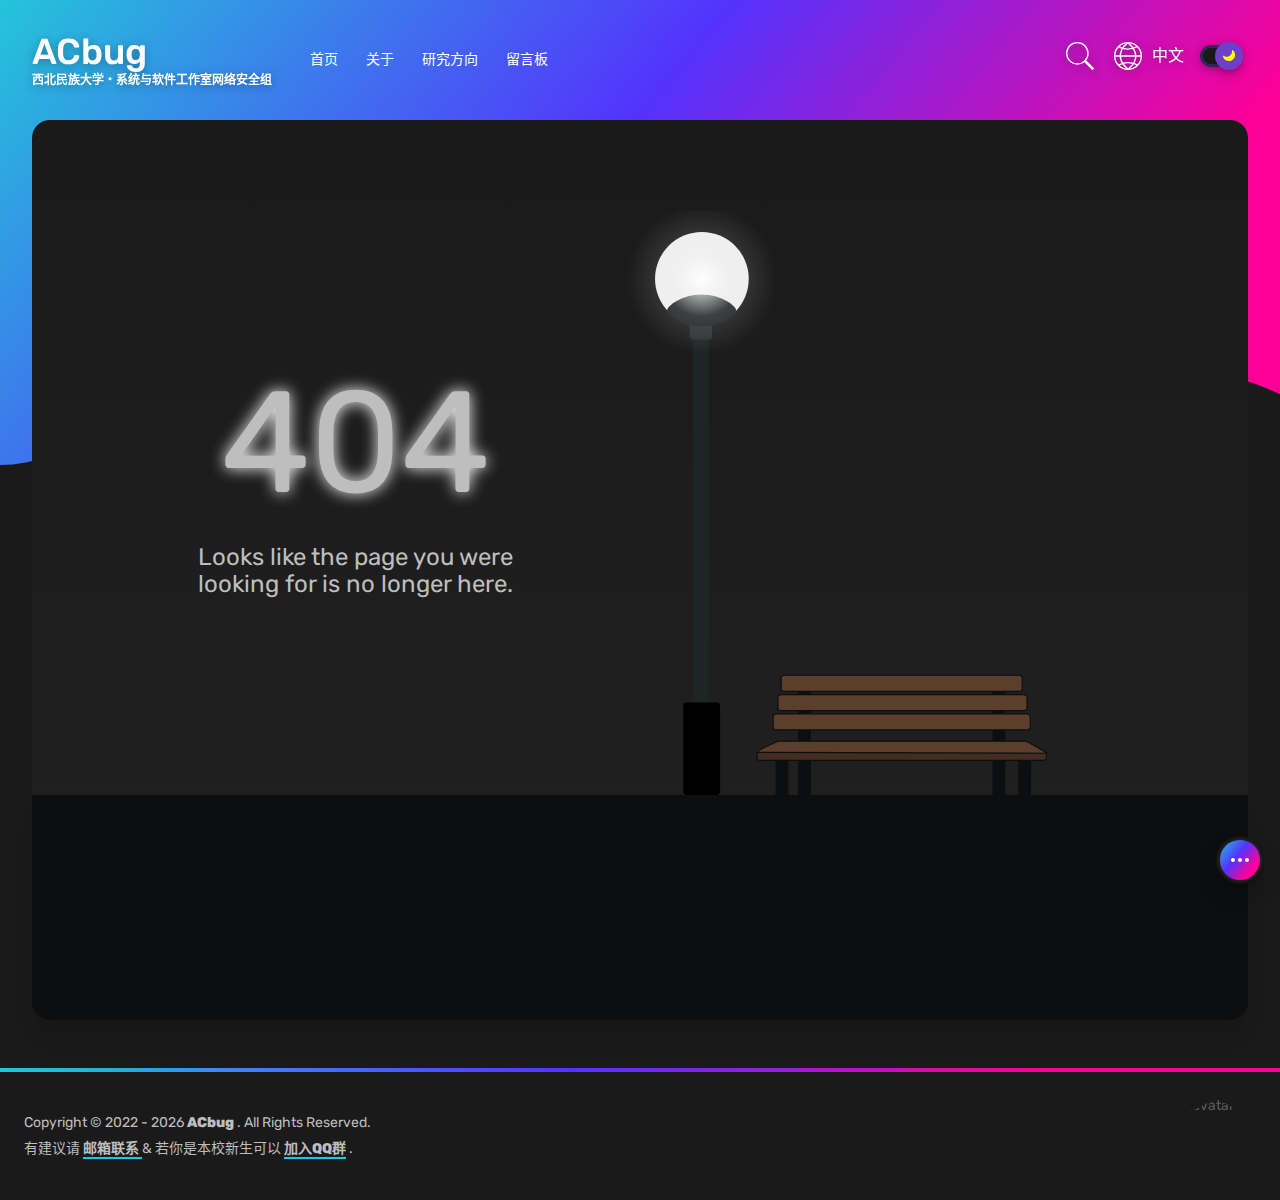
==== commit 021b0c25: "Site updated: 2022-09-05 13:04:29" ====
--- a/about/index.html
+++ b/about/index.html
@@ -1 +1 @@
-<!DOCTYPE html><html lang="zh-CN"><head><meta charset="utf-8"><meta http-equiv="X-UA-Compatible" content="IE=edge"><meta name="viewport" content="width=device-width,initial-scale=1"><link rel="icon" href="/favicon.ico"><link href="/static/css/chunk-libs.eebac533.css" rel="stylesheet"><link href="/static/css/app.0d31776f.css" rel="stylesheet"><!-- hexo injector head_end start --><script rel="prefetch" async src="https://busuanzi.ibruce.info/busuanzi/2.3/busuanzi.pure.mini.js"></script><script rel="preload" src="https://cdn.bootcdn.net/ajax/libs/prism/1.23.0/components/prism-core.js" data-manual></script><script rel="preload" src="https://cdn.bootcdn.net/ajax/libs/prism/1.23.0/plugins/autoloader/prism-autoloader.js"></script><script rel="preload" src="https://cdn.bootcdn.net/ajax/libs/prism/1.23.0/plugins/toolbar/prism-toolbar.min.js"></script><script rel="preload" src="https://cdn.bootcdn.net/ajax/libs/prism/1.23.0/plugins/copy-to-clipboard/prism-copy-to-clipboard.min.js"></script><script rel="preload" src="https://cdn.bootcdn.net/ajax/libs/blueimp-md5/2.18.0/js/md5.min.js"></script><script rel="preload" src="https://cdn.bootcdn.net/ajax/libs/lodash.js/4.17.21/lodash.min.js"></script><link rel="stylesheet" href="https://cdn.bootcdn.net/ajax/libs/prism/1.23.0/themes/prism.min.css"/><link rel="stylesheet" href="https://cdn.bootcdn.net/ajax/libs/prism/1.23.0/plugins/toolbar/prism-toolbar.min.css"/><link rel="stylesheet" href="https://fonts.loli.net/css?family=Rubik" /><script rel="preload" src="https://img2.i-nmb.cn/Valine.min.js"></script><script rel="preload" src="https://img2.i-nmb.cn/av-min.js"></script><!-- hexo injector head_end end --><meta name="generator" content="Hexo 6.2.0"></head><body id="body-container"><noscript><strong>We're sorry but Aurora Blog doesn't work properly without JavaScript enabled. Please enable it to continue.</strong></noscript><div id="app"></div><script>(function(e){function t(t){for(var a,n,u=t[0],i=t[1],c=t[2],l=0,p=[];l<u.length;l++)n=u[l],Object.prototype.hasOwnProperty.call(o,n)&&o[n]&&p.push(o[n][0]),o[n]=0;for(a in i)Object.prototype.hasOwnProperty.call(i,a)&&(e[a]=i[a]);f&&f(t);while(p.length)p.shift()();return s.push.apply(s,c||[]),r()}function r(){for(var e,t=0;t<s.length;t++){for(var r=s[t],a=!0,n=1;n<r.length;n++){var u=r[n];0!==o[u]&&(a=!1)}a&&(s.splice(t--,1),e=i(i.s=r[0]))}return e}var a={},n={runtime:0},o={runtime:0},s=[];function u(e){return i.p+"static/js/"+({404:"404",about:"about",archives:"archives",categories:"categories",page:"page",post:"post",result:"result",tags:"tags"}[e]||e)+"."+{404:"00d640a8",about:"024aacd1",archives:"574ac664",categories:"90aa5475",page:"a02618ad",post:"cebfbaa4",result:"39470350",tags:"2ad613f5"}[e]+".js"}function i(t){if(a[t])return a[t].exports;var r=a[t]={i:t,l:!1,exports:{}};return e[t].call(r.exports,r,r.exports,i),r.l=!0,r.exports}i.e=function(e){var t=[],r={404:1,about:1,archives:1,categories:1,page:1,post:1,result:1,tags:1};n[e]?t.push(n[e]):0!==n[e]&&r[e]&&t.push(n[e]=new Promise((function(t,r){for(var a="static/css/"+({404:"404",about:"about",archives:"archives",categories:"categories",page:"page",post:"post",result:"result",tags:"tags"}[e]||e)+"."+{404:"1a6cd5bd",about:"32dfa3b0",archives:"c0d49bd5",categories:"10e2be12",page:"749ad047",post:"9f951a60",result:"10e2be12",tags:"10e2be12"}[e]+".css",o=i.p+a,s=document.getElementsByTagName("link"),u=0;u<s.length;u++){var c=s[u],l=c.getAttribute("data-href")||c.getAttribute("href");if("stylesheet"===c.rel&&(l===a||l===o))return t()}var p=document.getElementsByTagName("style");for(u=0;u<p.length;u++){c=p[u],l=c.getAttribute("data-href");if(l===a||l===o)return t()}var f=document.createElement("link");f.rel="stylesheet",f.type="text/css",f.onload=t,f.onerror=function(t){var a=t&&t.target&&t.target.src||o,s=new Error("Loading CSS chunk "+e+" failed.\n("+a+")");s.code="CSS_CHUNK_LOAD_FAILED",s.request=a,delete n[e],f.parentNode.removeChild(f),r(s)},f.href=o;var d=document.getElementsByTagName("head")[0];d.appendChild(f)})).then((function(){n[e]=0})));var a=o[e];if(0!==a)if(a)t.push(a[2]);else{var s=new Promise((function(t,r){a=o[e]=[t,r]}));t.push(a[2]=s);var c,l=document.createElement("script");l.charset="utf-8",l.timeout=120,i.nc&&l.setAttribute("nonce",i.nc),l.src=u(e);var p=new Error;c=function(t){l.onerror=l.onload=null,clearTimeout(f);var r=o[e];if(0!==r){if(r){var a=t&&("load"===t.type?"missing":t.type),n=t&&t.target&&t.target.src;p.message="Loading chunk "+e+" failed.\n("+a+": "+n+")",p.name="ChunkLoadError",p.type=a,p.request=n,r[1](p)}o[e]=void 0}};var f=setTimeout((function(){c({type:"timeout",target:l})}),12e4);l.onerror=l.onload=c,document.head.appendChild(l)}return Promise.all(t)},i.m=e,i.c=a,i.d=function(e,t,r){i.o(e,t)||Object.defineProperty(e,t,{enumerable:!0,get:r})},i.r=function(e){"undefined"!==typeof Symbol&&Symbol.toStringTag&&Object.defineProperty(e,Symbol.toStringTag,{value:"Module"}),Object.defineProperty(e,"__esModule",{value:!0})},i.t=function(e,t){if(1&t&&(e=i(e)),8&t)return e;if(4&t&&"object"===typeof e&&e&&e.__esModule)return e;var r=Object.create(null);if(i.r(r),Object.defineProperty(r,"default",{enumerable:!0,value:e}),2&t&&"string"!=typeof e)for(var a in e)i.d(r,a,function(t){return e[t]}.bind(null,a));return r},i.n=function(e){var t=e&&e.__esModule?function(){return e["default"]}:function(){return e};return i.d(t,"a",t),t},i.o=function(e,t){return Object.prototype.hasOwnProperty.call(e,t)},i.p="/",i.oe=function(e){throw console.error(e),e};var c=window["webpackJsonp"]=window["webpackJsonp"]||[],l=c.push.bind(c);c.push=t,c=c.slice();for(var p=0;p<c.length;p++)t(c[p]);var f=l;r()})([]);</script><script src="/static/js/chunk-libs.dc6146cd.js"></script><script src="/static/js/app.6d2c358d.js"></script></body></html>+<!DOCTYPE html><html lang="zh-CN"><head><meta charset="utf-8"><meta http-equiv="X-UA-Compatible" content="IE=edge"><meta name="viewport" content="width=device-width,initial-scale=1"><link rel="icon" href="/favicon.ico"><link href="/static/css/chunk-libs.eebac533.css" rel="stylesheet"><link href="/static/css/app.0d31776f.css" rel="stylesheet"><!-- hexo injector head_end start --><script rel="prefetch" async src="https://busuanzi.ibruce.info/busuanzi/2.3/busuanzi.pure.mini.js"></script><script rel="preload" src="https://cdn.bootcdn.net/ajax/libs/prism/1.23.0/components/prism-core.js" data-manual></script><script rel="preload" src="https://cdn.bootcdn.net/ajax/libs/prism/1.23.0/plugins/autoloader/prism-autoloader.js"></script><script rel="preload" src="https://cdn.bootcdn.net/ajax/libs/prism/1.23.0/plugins/toolbar/prism-toolbar.min.js"></script><script rel="preload" src="https://img1.i-nmb.cn/prism-copy-to-clipboard.min.js"></script><script rel="preload" src="https://cdn.bootcdn.net/ajax/libs/blueimp-md5/2.18.0/js/md5.min.js"></script><script rel="preload" src="https://cdn.bootcdn.net/ajax/libs/lodash.js/4.17.21/lodash.min.js"></script><link rel="stylesheet" href="https://cdn.bootcdn.net/ajax/libs/prism/1.23.0/themes/prism.min.css"/><link rel="stylesheet" href="https://cdn.bootcdn.net/ajax/libs/prism/1.23.0/plugins/toolbar/prism-toolbar.min.css"/><link rel="stylesheet" href="https://fonts.loli.net/css?family=Rubik" /><script rel="preload" src="https://img2.i-nmb.cn/Valine.min.js"></script><script rel="preload" src="https://img2.i-nmb.cn/av-min.js"></script><!-- hexo injector head_end end --><meta name="generator" content="Hexo 6.2.0"></head><body id="body-container"><noscript><strong>We're sorry but Aurora Blog doesn't work properly without JavaScript enabled. Please enable it to continue.</strong></noscript><div id="app"></div><script>(function(e){function t(t){for(var a,n,u=t[0],i=t[1],c=t[2],l=0,p=[];l<u.length;l++)n=u[l],Object.prototype.hasOwnProperty.call(o,n)&&o[n]&&p.push(o[n][0]),o[n]=0;for(a in i)Object.prototype.hasOwnProperty.call(i,a)&&(e[a]=i[a]);f&&f(t);while(p.length)p.shift()();return s.push.apply(s,c||[]),r()}function r(){for(var e,t=0;t<s.length;t++){for(var r=s[t],a=!0,n=1;n<r.length;n++){var u=r[n];0!==o[u]&&(a=!1)}a&&(s.splice(t--,1),e=i(i.s=r[0]))}return e}var a={},n={runtime:0},o={runtime:0},s=[];function u(e){return i.p+"static/js/"+({404:"404",about:"about",archives:"archives",categories:"categories",page:"page",post:"post",result:"result",tags:"tags"}[e]||e)+"."+{404:"00d640a8",about:"024aacd1",archives:"574ac664",categories:"90aa5475",page:"a02618ad",post:"cebfbaa4",result:"39470350",tags:"2ad613f5"}[e]+".js"}function i(t){if(a[t])return a[t].exports;var r=a[t]={i:t,l:!1,exports:{}};return e[t].call(r.exports,r,r.exports,i),r.l=!0,r.exports}i.e=function(e){var t=[],r={404:1,about:1,archives:1,categories:1,page:1,post:1,result:1,tags:1};n[e]?t.push(n[e]):0!==n[e]&&r[e]&&t.push(n[e]=new Promise((function(t,r){for(var a="static/css/"+({404:"404",about:"about",archives:"archives",categories:"categories",page:"page",post:"post",result:"result",tags:"tags"}[e]||e)+"."+{404:"1a6cd5bd",about:"32dfa3b0",archives:"c0d49bd5",categories:"10e2be12",page:"749ad047",post:"9f951a60",result:"10e2be12",tags:"10e2be12"}[e]+".css",o=i.p+a,s=document.getElementsByTagName("link"),u=0;u<s.length;u++){var c=s[u],l=c.getAttribute("data-href")||c.getAttribute("href");if("stylesheet"===c.rel&&(l===a||l===o))return t()}var p=document.getElementsByTagName("style");for(u=0;u<p.length;u++){c=p[u],l=c.getAttribute("data-href");if(l===a||l===o)return t()}var f=document.createElement("link");f.rel="stylesheet",f.type="text/css",f.onload=t,f.onerror=function(t){var a=t&&t.target&&t.target.src||o,s=new Error("Loading CSS chunk "+e+" failed.\n("+a+")");s.code="CSS_CHUNK_LOAD_FAILED",s.request=a,delete n[e],f.parentNode.removeChild(f),r(s)},f.href=o;var d=document.getElementsByTagName("head")[0];d.appendChild(f)})).then((function(){n[e]=0})));var a=o[e];if(0!==a)if(a)t.push(a[2]);else{var s=new Promise((function(t,r){a=o[e]=[t,r]}));t.push(a[2]=s);var c,l=document.createElement("script");l.charset="utf-8",l.timeout=120,i.nc&&l.setAttribute("nonce",i.nc),l.src=u(e);var p=new Error;c=function(t){l.onerror=l.onload=null,clearTimeout(f);var r=o[e];if(0!==r){if(r){var a=t&&("load"===t.type?"missing":t.type),n=t&&t.target&&t.target.src;p.message="Loading chunk "+e+" failed.\n("+a+": "+n+")",p.name="ChunkLoadError",p.type=a,p.request=n,r[1](p)}o[e]=void 0}};var f=setTimeout((function(){c({type:"timeout",target:l})}),12e4);l.onerror=l.onload=c,document.head.appendChild(l)}return Promise.all(t)},i.m=e,i.c=a,i.d=function(e,t,r){i.o(e,t)||Object.defineProperty(e,t,{enumerable:!0,get:r})},i.r=function(e){"undefined"!==typeof Symbol&&Symbol.toStringTag&&Object.defineProperty(e,Symbol.toStringTag,{value:"Module"}),Object.defineProperty(e,"__esModule",{value:!0})},i.t=function(e,t){if(1&t&&(e=i(e)),8&t)return e;if(4&t&&"object"===typeof e&&e&&e.__esModule)return e;var r=Object.create(null);if(i.r(r),Object.defineProperty(r,"default",{enumerable:!0,value:e}),2&t&&"string"!=typeof e)for(var a in e)i.d(r,a,function(t){return e[t]}.bind(null,a));return r},i.n=function(e){var t=e&&e.__esModule?function(){return e["default"]}:function(){return e};return i.d(t,"a",t),t},i.o=function(e,t){return Object.prototype.hasOwnProperty.call(e,t)},i.p="/",i.oe=function(e){throw console.error(e),e};var c=window["webpackJsonp"]=window["webpackJsonp"]||[],l=c.push.bind(c);c.push=t,c=c.slice();for(var p=0;p<c.length;p++)t(c[p]);var f=l;r()})([]);</script><script src="/static/js/chunk-libs.dc6146cd.js"></script><script src="/static/js/app.6d2c358d.js"></script></body></html>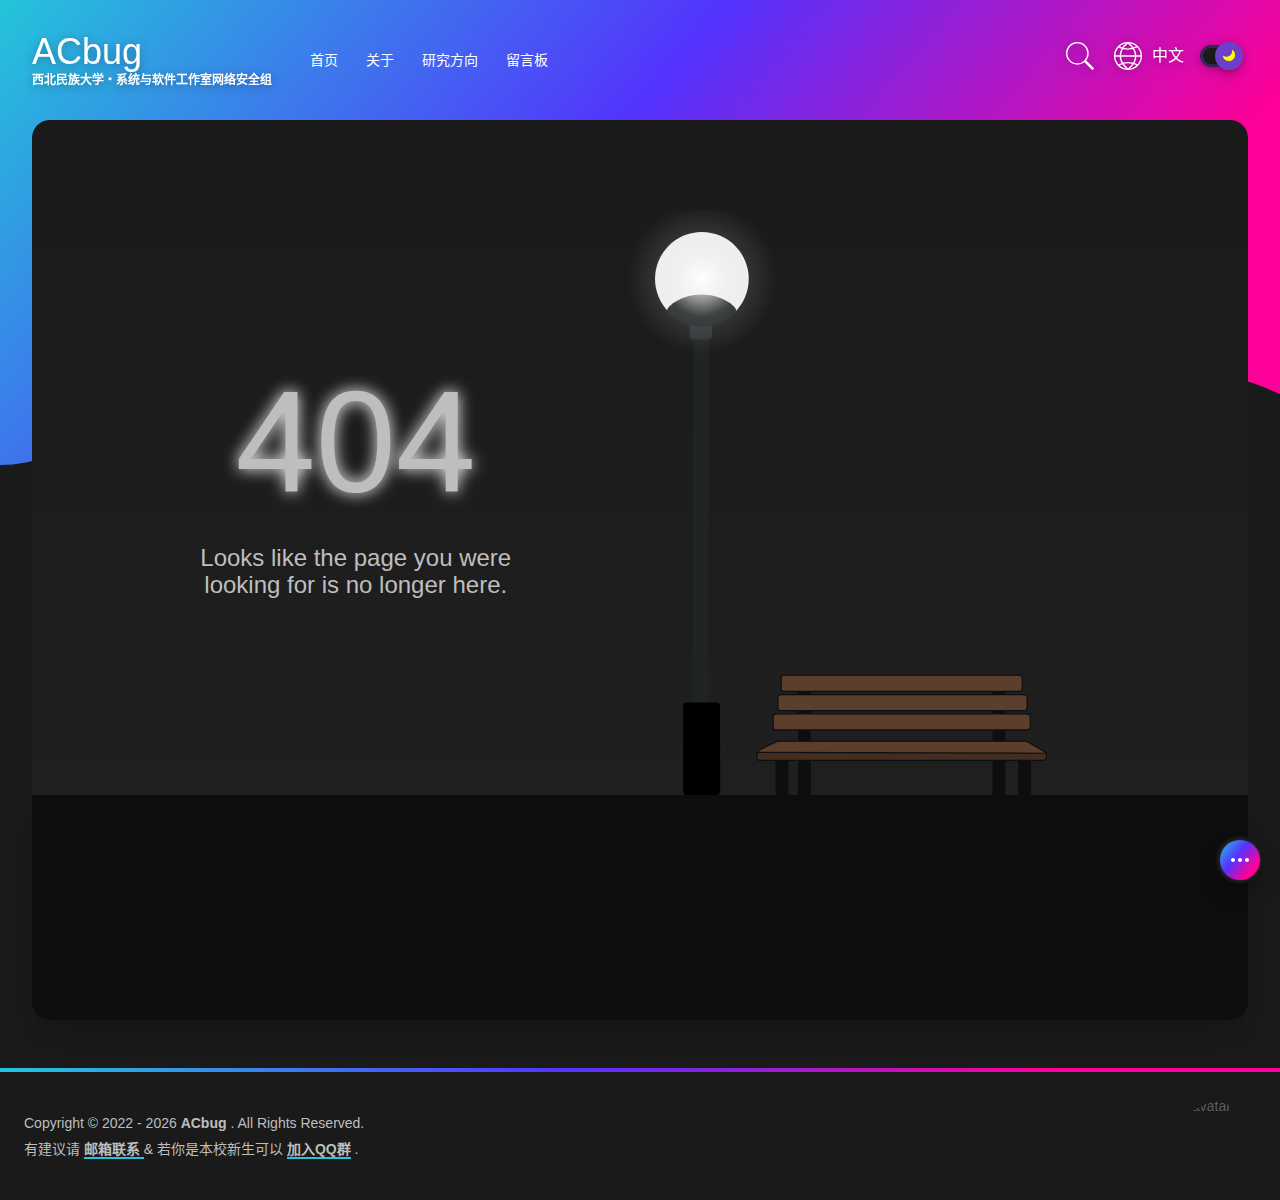
==== commit 310d8e51: "Site updated: 2022-09-05 13:38:55" ====
--- a/about/index.html
+++ b/about/index.html
@@ -1 +1 @@
-<!DOCTYPE html><html lang="zh-CN"><head><meta charset="utf-8"><meta http-equiv="X-UA-Compatible" content="IE=edge"><meta name="viewport" content="width=device-width,initial-scale=1"><link rel="icon" href="/favicon.ico"><link href="/static/css/chunk-libs.eebac533.css" rel="stylesheet"><link href="/static/css/app.0d31776f.css" rel="stylesheet"><!-- hexo injector head_end start --><script rel="prefetch" async src="https://busuanzi.ibruce.info/busuanzi/2.3/busuanzi.pure.mini.js"></script><script rel="preload" src="https://cdn.bootcdn.net/ajax/libs/prism/1.23.0/components/prism-core.js" data-manual></script><script rel="preload" src="https://cdn.bootcdn.net/ajax/libs/prism/1.23.0/plugins/autoloader/prism-autoloader.js"></script><script rel="preload" src="https://cdn.bootcdn.net/ajax/libs/prism/1.23.0/plugins/toolbar/prism-toolbar.min.js"></script><script rel="preload" src="https://img1.i-nmb.cn/prism-copy-to-clipboard.min.js"></script><script rel="preload" src="https://cdn.bootcdn.net/ajax/libs/blueimp-md5/2.18.0/js/md5.min.js"></script><script rel="preload" src="https://cdn.bootcdn.net/ajax/libs/lodash.js/4.17.21/lodash.min.js"></script><link rel="stylesheet" href="https://cdn.bootcdn.net/ajax/libs/prism/1.23.0/themes/prism.min.css"/><link rel="stylesheet" href="https://cdn.bootcdn.net/ajax/libs/prism/1.23.0/plugins/toolbar/prism-toolbar.min.css"/><link rel="stylesheet" href="https://fonts.loli.net/css?family=Rubik" /><script rel="preload" src="https://img2.i-nmb.cn/Valine.min.js"></script><script rel="preload" src="https://img2.i-nmb.cn/av-min.js"></script><!-- hexo injector head_end end --><meta name="generator" content="Hexo 6.2.0"></head><body id="body-container"><noscript><strong>We're sorry but Aurora Blog doesn't work properly without JavaScript enabled. Please enable it to continue.</strong></noscript><div id="app"></div><script>(function(e){function t(t){for(var a,n,u=t[0],i=t[1],c=t[2],l=0,p=[];l<u.length;l++)n=u[l],Object.prototype.hasOwnProperty.call(o,n)&&o[n]&&p.push(o[n][0]),o[n]=0;for(a in i)Object.prototype.hasOwnProperty.call(i,a)&&(e[a]=i[a]);f&&f(t);while(p.length)p.shift()();return s.push.apply(s,c||[]),r()}function r(){for(var e,t=0;t<s.length;t++){for(var r=s[t],a=!0,n=1;n<r.length;n++){var u=r[n];0!==o[u]&&(a=!1)}a&&(s.splice(t--,1),e=i(i.s=r[0]))}return e}var a={},n={runtime:0},o={runtime:0},s=[];function u(e){return i.p+"static/js/"+({404:"404",about:"about",archives:"archives",categories:"categories",page:"page",post:"post",result:"result",tags:"tags"}[e]||e)+"."+{404:"00d640a8",about:"024aacd1",archives:"574ac664",categories:"90aa5475",page:"a02618ad",post:"cebfbaa4",result:"39470350",tags:"2ad613f5"}[e]+".js"}function i(t){if(a[t])return a[t].exports;var r=a[t]={i:t,l:!1,exports:{}};return e[t].call(r.exports,r,r.exports,i),r.l=!0,r.exports}i.e=function(e){var t=[],r={404:1,about:1,archives:1,categories:1,page:1,post:1,result:1,tags:1};n[e]?t.push(n[e]):0!==n[e]&&r[e]&&t.push(n[e]=new Promise((function(t,r){for(var a="static/css/"+({404:"404",about:"about",archives:"archives",categories:"categories",page:"page",post:"post",result:"result",tags:"tags"}[e]||e)+"."+{404:"1a6cd5bd",about:"32dfa3b0",archives:"c0d49bd5",categories:"10e2be12",page:"749ad047",post:"9f951a60",result:"10e2be12",tags:"10e2be12"}[e]+".css",o=i.p+a,s=document.getElementsByTagName("link"),u=0;u<s.length;u++){var c=s[u],l=c.getAttribute("data-href")||c.getAttribute("href");if("stylesheet"===c.rel&&(l===a||l===o))return t()}var p=document.getElementsByTagName("style");for(u=0;u<p.length;u++){c=p[u],l=c.getAttribute("data-href");if(l===a||l===o)return t()}var f=document.createElement("link");f.rel="stylesheet",f.type="text/css",f.onload=t,f.onerror=function(t){var a=t&&t.target&&t.target.src||o,s=new Error("Loading CSS chunk "+e+" failed.\n("+a+")");s.code="CSS_CHUNK_LOAD_FAILED",s.request=a,delete n[e],f.parentNode.removeChild(f),r(s)},f.href=o;var d=document.getElementsByTagName("head")[0];d.appendChild(f)})).then((function(){n[e]=0})));var a=o[e];if(0!==a)if(a)t.push(a[2]);else{var s=new Promise((function(t,r){a=o[e]=[t,r]}));t.push(a[2]=s);var c,l=document.createElement("script");l.charset="utf-8",l.timeout=120,i.nc&&l.setAttribute("nonce",i.nc),l.src=u(e);var p=new Error;c=function(t){l.onerror=l.onload=null,clearTimeout(f);var r=o[e];if(0!==r){if(r){var a=t&&("load"===t.type?"missing":t.type),n=t&&t.target&&t.target.src;p.message="Loading chunk "+e+" failed.\n("+a+": "+n+")",p.name="ChunkLoadError",p.type=a,p.request=n,r[1](p)}o[e]=void 0}};var f=setTimeout((function(){c({type:"timeout",target:l})}),12e4);l.onerror=l.onload=c,document.head.appendChild(l)}return Promise.all(t)},i.m=e,i.c=a,i.d=function(e,t,r){i.o(e,t)||Object.defineProperty(e,t,{enumerable:!0,get:r})},i.r=function(e){"undefined"!==typeof Symbol&&Symbol.toStringTag&&Object.defineProperty(e,Symbol.toStringTag,{value:"Module"}),Object.defineProperty(e,"__esModule",{value:!0})},i.t=function(e,t){if(1&t&&(e=i(e)),8&t)return e;if(4&t&&"object"===typeof e&&e&&e.__esModule)return e;var r=Object.create(null);if(i.r(r),Object.defineProperty(r,"default",{enumerable:!0,value:e}),2&t&&"string"!=typeof e)for(var a in e)i.d(r,a,function(t){return e[t]}.bind(null,a));return r},i.n=function(e){var t=e&&e.__esModule?function(){return e["default"]}:function(){return e};return i.d(t,"a",t),t},i.o=function(e,t){return Object.prototype.hasOwnProperty.call(e,t)},i.p="/",i.oe=function(e){throw console.error(e),e};var c=window["webpackJsonp"]=window["webpackJsonp"]||[],l=c.push.bind(c);c.push=t,c=c.slice();for(var p=0;p<c.length;p++)t(c[p]);var f=l;r()})([]);</script><script src="/static/js/chunk-libs.dc6146cd.js"></script><script src="/static/js/app.6d2c358d.js"></script></body></html>+<!DOCTYPE html><html lang="zh-CN"><head><meta charset="utf-8"><meta http-equiv="X-UA-Compatible" content="IE=edge"><meta name="viewport" content="width=device-width,initial-scale=1"><link rel="icon" href="/favicon.ico"><link href="/static/css/chunk-libs.eebac533.css" rel="stylesheet"><link href="/static/css/app.0d31776f.css" rel="stylesheet"><!-- hexo injector head_end start --><script rel="prefetch" async src="https://busuanzi.ibruce.info/busuanzi/2.3/busuanzi.pure.mini.js"></script><script rel="preload" src="https://cdn.bootcdn.net/ajax/libs/prism/1.23.0/components/prism-core.js" data-manual></script><script rel="preload" src="https://cdn.bootcdn.net/ajax/libs/prism/1.23.0/plugins/autoloader/prism-autoloader.js"></script><script rel="preload" src="https://cdn.bootcdn.net/ajax/libs/prism/1.23.0/plugins/toolbar/prism-toolbar.min.js"></script><script rel="preload" src="https://img1.i-nmb.cn/prism-copy-to-clipboard.min.js"></script><script rel="preload" src="https://cdn.bootcdn.net/ajax/libs/blueimp-md5/2.18.0/js/md5.min.js"></script><script rel="preload" src="https://cdn.bootcdn.net/ajax/libs/lodash.js/4.17.21/lodash.min.js"></script><link rel="stylesheet" href="https://cdn.bootcdn.net/ajax/libs/prism/1.23.0/themes/prism.min.css"/><link rel="stylesheet" href="https://cdn.bootcdn.net/ajax/libs/prism/1.23.0/plugins/toolbar/prism-toolbar.min.css"/><link rel="stylesheet" href="https://fonts.i-nmb.cn/Rubik/font.css" /><script rel="preload" src="https://img2.i-nmb.cn/Valine.min.js"></script><script rel="preload" src="https://img2.i-nmb.cn/av-min.js"></script><!-- hexo injector head_end end --><meta name="generator" content="Hexo 6.2.0"></head><body id="body-container"><noscript><strong>We're sorry but Aurora Blog doesn't work properly without JavaScript enabled. Please enable it to continue.</strong></noscript><div id="app"></div><script>(function(e){function t(t){for(var a,n,u=t[0],i=t[1],c=t[2],l=0,p=[];l<u.length;l++)n=u[l],Object.prototype.hasOwnProperty.call(o,n)&&o[n]&&p.push(o[n][0]),o[n]=0;for(a in i)Object.prototype.hasOwnProperty.call(i,a)&&(e[a]=i[a]);f&&f(t);while(p.length)p.shift()();return s.push.apply(s,c||[]),r()}function r(){for(var e,t=0;t<s.length;t++){for(var r=s[t],a=!0,n=1;n<r.length;n++){var u=r[n];0!==o[u]&&(a=!1)}a&&(s.splice(t--,1),e=i(i.s=r[0]))}return e}var a={},n={runtime:0},o={runtime:0},s=[];function u(e){return i.p+"static/js/"+({404:"404",about:"about",archives:"archives",categories:"categories",page:"page",post:"post",result:"result",tags:"tags"}[e]||e)+"."+{404:"00d640a8",about:"024aacd1",archives:"574ac664",categories:"90aa5475",page:"a02618ad",post:"cebfbaa4",result:"39470350",tags:"2ad613f5"}[e]+".js"}function i(t){if(a[t])return a[t].exports;var r=a[t]={i:t,l:!1,exports:{}};return e[t].call(r.exports,r,r.exports,i),r.l=!0,r.exports}i.e=function(e){var t=[],r={404:1,about:1,archives:1,categories:1,page:1,post:1,result:1,tags:1};n[e]?t.push(n[e]):0!==n[e]&&r[e]&&t.push(n[e]=new Promise((function(t,r){for(var a="static/css/"+({404:"404",about:"about",archives:"archives",categories:"categories",page:"page",post:"post",result:"result",tags:"tags"}[e]||e)+"."+{404:"1a6cd5bd",about:"32dfa3b0",archives:"c0d49bd5",categories:"10e2be12",page:"749ad047",post:"9f951a60",result:"10e2be12",tags:"10e2be12"}[e]+".css",o=i.p+a,s=document.getElementsByTagName("link"),u=0;u<s.length;u++){var c=s[u],l=c.getAttribute("data-href")||c.getAttribute("href");if("stylesheet"===c.rel&&(l===a||l===o))return t()}var p=document.getElementsByTagName("style");for(u=0;u<p.length;u++){c=p[u],l=c.getAttribute("data-href");if(l===a||l===o)return t()}var f=document.createElement("link");f.rel="stylesheet",f.type="text/css",f.onload=t,f.onerror=function(t){var a=t&&t.target&&t.target.src||o,s=new Error("Loading CSS chunk "+e+" failed.\n("+a+")");s.code="CSS_CHUNK_LOAD_FAILED",s.request=a,delete n[e],f.parentNode.removeChild(f),r(s)},f.href=o;var d=document.getElementsByTagName("head")[0];d.appendChild(f)})).then((function(){n[e]=0})));var a=o[e];if(0!==a)if(a)t.push(a[2]);else{var s=new Promise((function(t,r){a=o[e]=[t,r]}));t.push(a[2]=s);var c,l=document.createElement("script");l.charset="utf-8",l.timeout=120,i.nc&&l.setAttribute("nonce",i.nc),l.src=u(e);var p=new Error;c=function(t){l.onerror=l.onload=null,clearTimeout(f);var r=o[e];if(0!==r){if(r){var a=t&&("load"===t.type?"missing":t.type),n=t&&t.target&&t.target.src;p.message="Loading chunk "+e+" failed.\n("+a+": "+n+")",p.name="ChunkLoadError",p.type=a,p.request=n,r[1](p)}o[e]=void 0}};var f=setTimeout((function(){c({type:"timeout",target:l})}),12e4);l.onerror=l.onload=c,document.head.appendChild(l)}return Promise.all(t)},i.m=e,i.c=a,i.d=function(e,t,r){i.o(e,t)||Object.defineProperty(e,t,{enumerable:!0,get:r})},i.r=function(e){"undefined"!==typeof Symbol&&Symbol.toStringTag&&Object.defineProperty(e,Symbol.toStringTag,{value:"Module"}),Object.defineProperty(e,"__esModule",{value:!0})},i.t=function(e,t){if(1&t&&(e=i(e)),8&t)return e;if(4&t&&"object"===typeof e&&e&&e.__esModule)return e;var r=Object.create(null);if(i.r(r),Object.defineProperty(r,"default",{enumerable:!0,value:e}),2&t&&"string"!=typeof e)for(var a in e)i.d(r,a,function(t){return e[t]}.bind(null,a));return r},i.n=function(e){var t=e&&e.__esModule?function(){return e["default"]}:function(){return e};return i.d(t,"a",t),t},i.o=function(e,t){return Object.prototype.hasOwnProperty.call(e,t)},i.p="/",i.oe=function(e){throw console.error(e),e};var c=window["webpackJsonp"]=window["webpackJsonp"]||[],l=c.push.bind(c);c.push=t,c=c.slice();for(var p=0;p<c.length;p++)t(c[p]);var f=l;r()})([]);</script><script src="/static/js/chunk-libs.dc6146cd.js"></script><script src="/static/js/app.6d2c358d.js"></script></body></html>